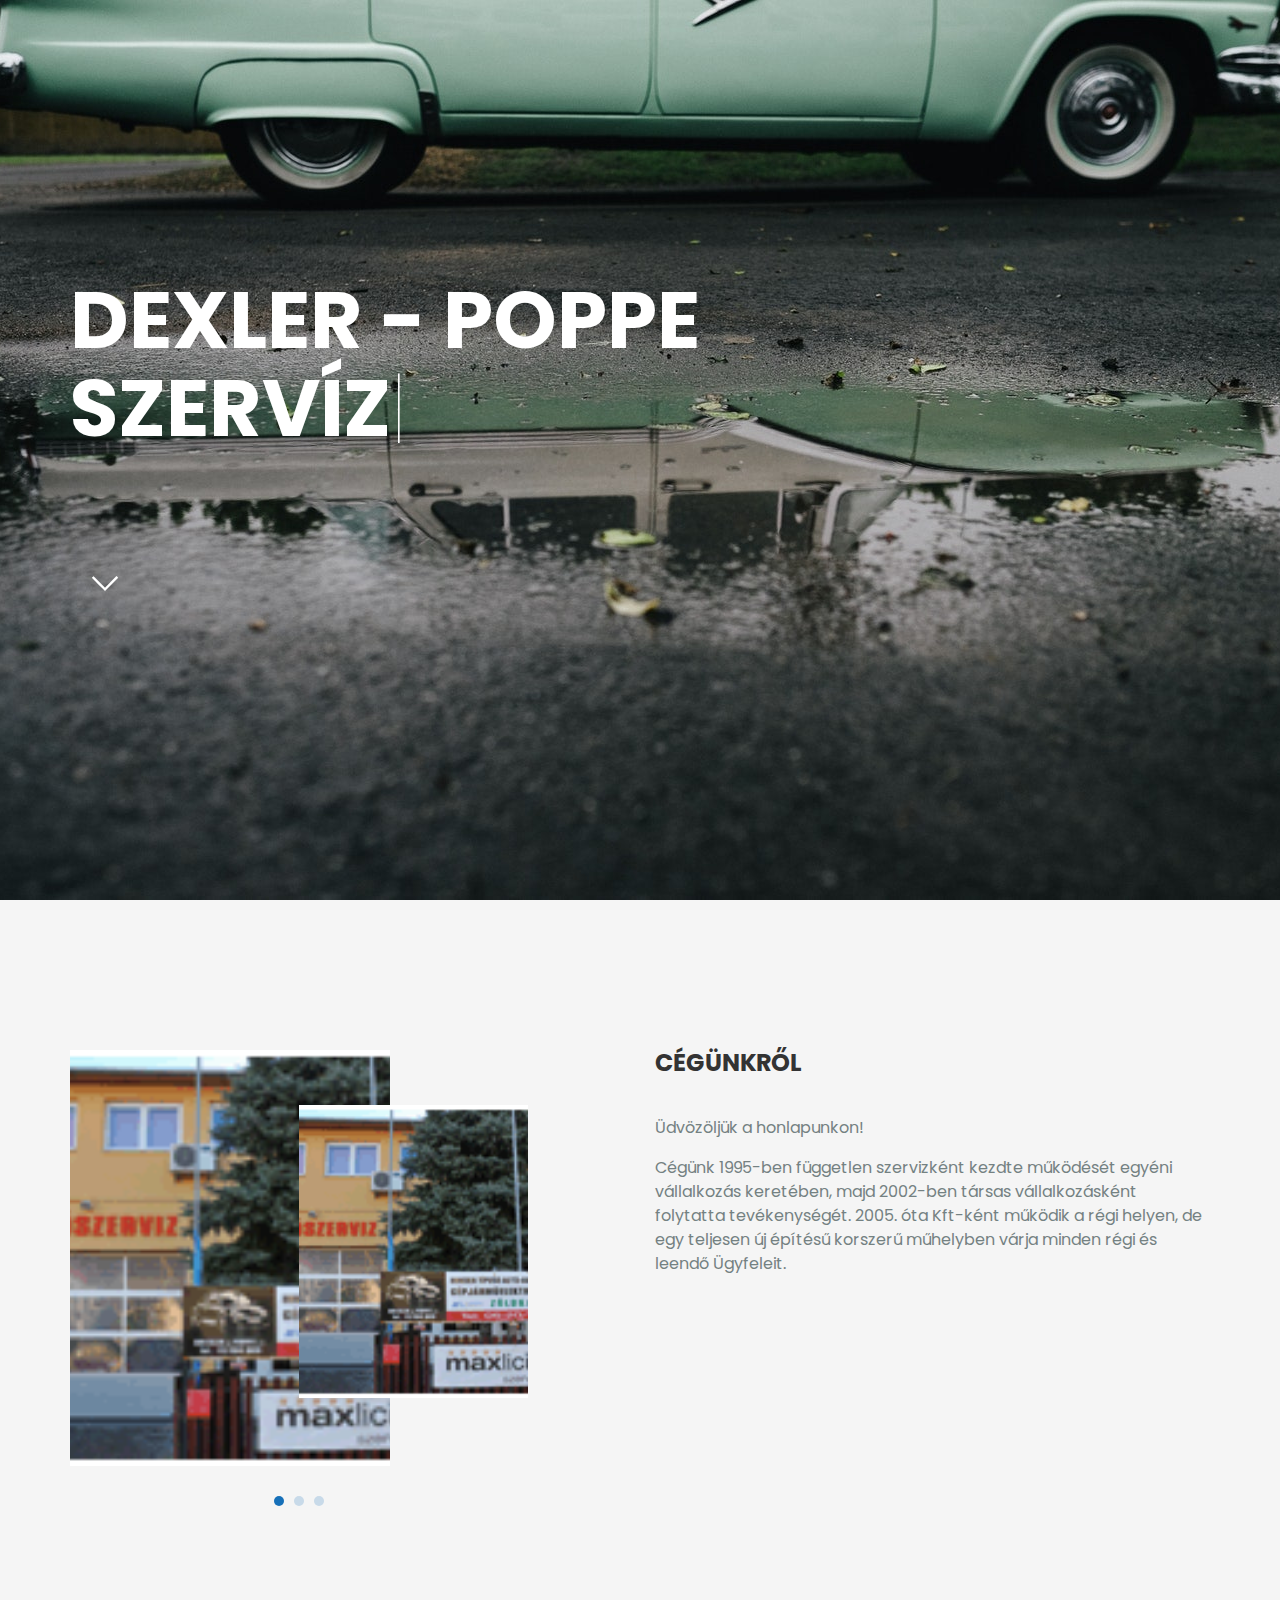
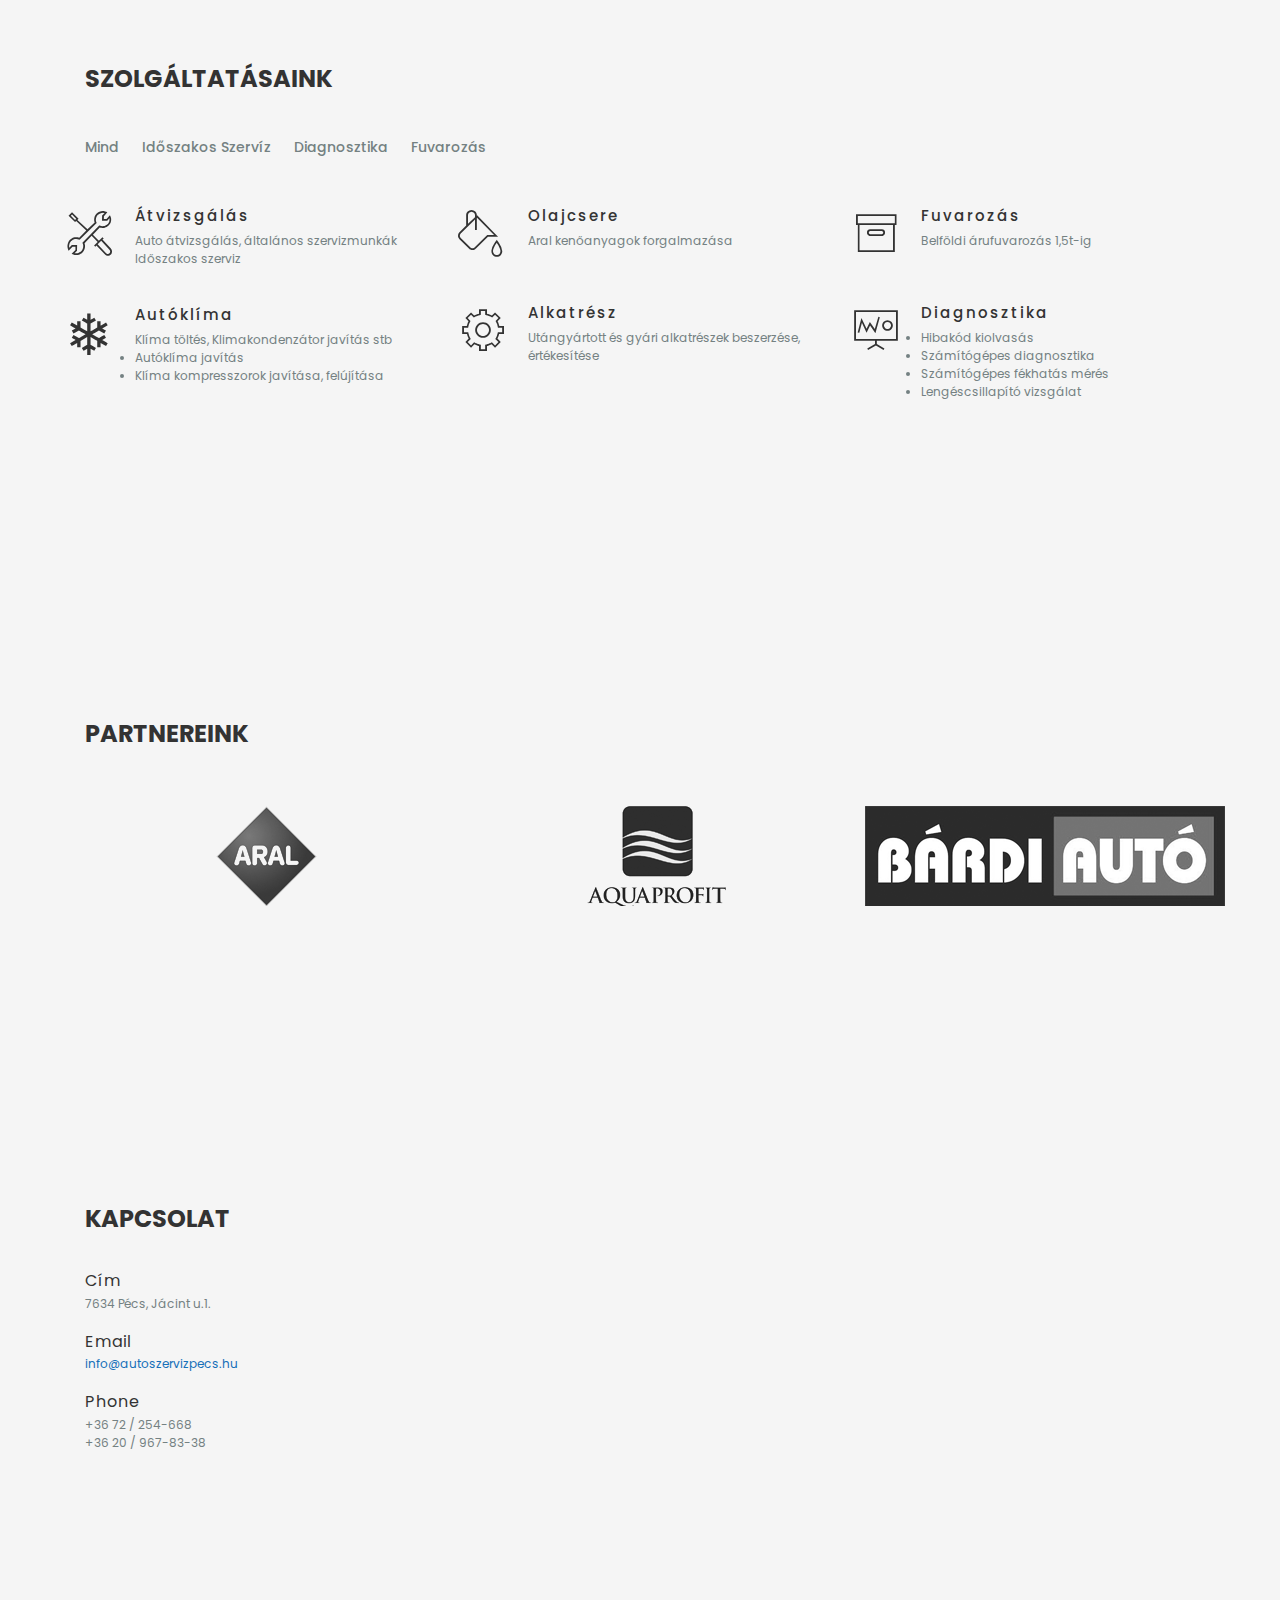
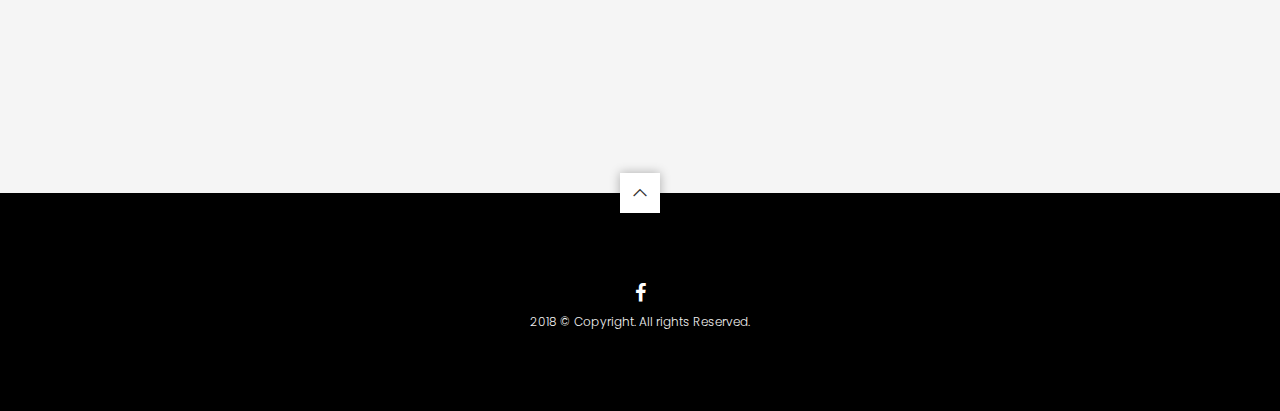
==== index.html @ 118f0fd8 "init commit" ====
<!DOCTYPE html>
<html>
	<head>
		<title>Drexler és Poppe Kft</title>
		<meta charset="utf-8">
		<meta name="viewport" content="width=device-width, initial-scale=1.0, maximum-scale=1.0, user-scalable=no">
		<meta name="format-detection" content="telephone=no">
		<meta name="apple-mobile-web-app-capable" content="yes">
		<!-- Fonts-->
		<link rel="stylesheet" type="text/css" href="assets/fonts/fontawesome/font-awesome.min.css">
		<link rel="stylesheet" type="text/css" href="assets/fonts/pe-icon/pe-icon.css">

		<!-- Vendors-->
		<link rel="stylesheet" type="text/css" href="assets/vendors/bootstrap/grid.css">
		<link rel="stylesheet" type="text/css" href="assets/vendors/magnific-popup/magnific-popup.min.css">
		<link rel="stylesheet" type="text/css" href="assets/vendors/swiper/swiper.css">
		<!-- App & fonts-->
		<link rel="stylesheet" type="text/css" href="https://fonts.googleapis.com/css?family=Poppins:300,400,500,600,700">
		<link rel="stylesheet" type="text/css" href="assets/css/main.css"><!--[if lt IE 9]>
			<script src="https://oss.maxcdn.com/libs/html5shiv/3.7.0/html5shiv.js"></script>
		<![endif]-->
	</head>
	
	<body>
		<div class="page-wrap">
			
			<!-- header -->
			<header class="header header--fixed">
				<div class="container">
					<div class="header__inner">
						<div class="header__logo"><a href="index.html"><img src="assets/img/logo.gif" alt=""/></a></div>
						<div class="header__menu">
							
							<!-- onepage-nav -->
							<nav class="onepage-nav">
								
								<!-- onepage-menu -->
								<ul class="onepage-menu">
									<li class="current-menu-item"><a href="#id-1">Home</a>
									</li>
									<li><a href="#id-2">Rólunk</a>
									</li>
									<li><a href="#id-3">Szolgáltatásaink</a>
									</li>
									<li><a href="#id-4">Partnereink</a>
									</li>
									<li><a href="#id-5">Kapcsolat</a>
									</li>
								</ul><!-- onepage-menu -->
								
								<div class="navbar-toggle"><span></span><span></span><span></span></div>
							</nav><!-- End / onepage-nav -->
							
						</div>
					</div><hr/>
					<div>
					<il>info@autoszervizpecs.hu</il> &nbsp | &nbsp
					<il>7634 Pécs, Jácint u.1.</il> &nbsp | &nbsp
					<il>+36 72 / 254-668</il> &nbsp | &nbsp
					<il>+36 20 / 967-83-38</il>

					</div>
				</div>
			</header><!-- End / header -->

			
			
			<!-- Content-->
			<div class="md-content">
				
				<!-- hero -->
				<div class="hero" id="id-1" style="background-image: url('assets/img/bg/1.jpg');">
					<div class="hero__wrapper">
						<div class="container">
							<div class="row">
								<div class="col-lg-8 ">
									<h1 class="hero__title">Dexler - Poppe <br />
										
										<!-- typing__module -->
										<div class="typing__module" data-options='{"typeSpeed":60}'>
											<div class="typed-strings"><span>Szervíz</span><span>Diagnosztika</span><span>Tanácsadás</span>
											</div><span class="typed"></span>
										</div><!-- End / typing__module -->
										
									</h1>
									<!--p class="hero__text">Nam elit ligula, egestas et ornare non, viverra eu justo. Aliquam ornare lectus ut pharetra dictum. Aliquam erat volutpat. In fringilla erat at eros</p-->
								</div>
							</div><span id="back-to-down"><i class="pe-7s-angle-down"></i></span>
						</div>
					</div>
				</div><!-- End / hero -->
				
				
				<!-- Section -->
				<section class="md-section bg-gray" id="id-2">
					<div class="container">
						<div class="row">
							<div class="col-lg-5 ">
								
								<!-- slide-image -->
								<div class="slide-image">
									
									<!-- swiper__module swiper-container -->
									<div class="swiper__module swiper-container slide-image__front" data-options='{"slidesPerView":1,"spaceBetween":0}'>
										<div class="swiper-wrapper">
											<div class="slide-item" style="background-image: url('assets/img/about/kep01.gif');"></div>
											<div class="slide-item" style="background-image: url('assets/img/about/2.jpg');"></div>
											<div class="slide-item" style="background-image: url('assets/img/about/3.jpg');"></div>
										</div>
										<div class="swiper-pagination-custom"></div>
									</div><!-- End / swiper__module swiper-container -->
									
									
									<!-- swiper-thumbnails__module swiper-container -->
									<div class="swiper-thumbnails__module swiper-container slide-image__black" data-options='{"slidesPerView":1,"spaceBetween":0,"delay":10000}'>
										<div class="swiper-wrapper">
											<div class="slide-item" style="background-image: url('assets/img/about/kep01.gif');"></div>
											<div class="slide-item" style="background-image: url('assets/img/about/2b.jpg');"></div>
											<div class="slide-item" style="background-image: url('assets/img/about/3b.jpg');"></div>
										</div>
									</div><!-- End / swiper-thumbnails__module swiper-container -->
									
								</div><!-- End / slide-image -->
								
							</div>
							<div class="col-lg-6 col-xs-offset-0 col-sm-offset-0 col-md-offset-0 col-lg-offset-1 ">
								
								<!-- title -->
								<div class="title">
									<h2 class="title__title">Cégünkről</h2>
								</div><!-- End / title -->
								
								<p class="fz-16">Üdvözöljük a honlapunkon!</p>
								<p class="fz-16">Cégünk 1995-ben független szervizként kezdte működését egyéni vállalkozás keretében, majd 2002-ben társas vállalkozásként
								folytatta tevékenységét. 2005. óta Kft-ként működik a régi helyen, de egy teljesen új építésű korszerű műhelyben várja minden
								régi és leendő Ügyfeleit.</p>
							</div>
						</div>



						
						
				
				
				<!-- Section -->
				<section class="md-section" id="id-3">
					<div class="container">
						<div class="row">
							<div class="col-lg-8 ">
								
								<!-- title -->
								<div class="title">
									<h2 class="title__title">Szolgáltatásaink</h2>
								</div><!-- End / title -->
								
							</div>
						</div>
						<div class="grid-css grid-css--grid" data-col-lg="3" data-col-md="2" data-col-sm="2" data-col-xs="1" data-gap="40">
							<div class="filter">
								<ul class="filter__list">
									<li><a href="#" data-filter="*">Mind</a></li>
									<li><a href="#" data-filter=".cat1">Időszakos Szervíz</a></li>
									<li><a href="#" data-filter=".cat2">Diagnosztika</a></li>
									<li><a href="#" data-filter=".cat3">Fuvarozás</a></li>
								</ul>
							</div>
							<div class="grid__inner">
								<div class="grid-sizer"></div>



								<div class="grid-item normal cat1">
									<div class="grid-item__inner">
										
								
											<!-- service -->
											<div class="service mb-0">
												<div class="service__icon">
													<i class="pe-7s-tools"></i>
												</div>
												<h3 class="service__title">Átvizsgálás</h3>
												<p class="service__text">Auto átvizsgálás, általános szervizmunkák  <br>Időszakos szerviz</p>
											</div>
											<!-- End / service -->
								
										
									</div>
								</div>

								
								

								
								<div class="grid-item normal cat1">
									<div class="grid-item__inner">
										
								
											<!-- service -->
											<div class="service mb-0">
												<div class="service__icon">
													<i class="pe-7s-paint-bucket"></i>
												</div>
												<h3 class="service__title">Olajcsere</h3>
												<p class="service__text">Aral kenőanyagok forgalmazása<br></p>
												<p></p>
												<p></p>
											</div>
											<!-- End / service -->
									</div>
								</div>
								


								



								<div class="grid-item normal cat3">
									<div class="grid-item__inner">
											<!-- service -->
											<div class="service mb-0">
												<div class="service__icon">
													<i class="pe-7s-box1"></i>
												</div>
												<h3 class="service__title">Fuvarozás</h3>
												<p class="service__text">Belföldi árufuvarozás 1,5t-ig</p>
												<p></p>
												<p></p>
											</div>
											<!-- End / service -->
										</div>
									</div>

								
									
								<div class="grid-item normal cat1">
									<div class="grid-item__inner">
										
								
											<!-- service -->
											<div class="service mb-0">
												<div class="service__icon">
													<i class="pe-7s-config"></i>
												</div>
												<h3 class="service__title">Alkatrész</h3>
												<p class="service__text">Utángyártott és gyári alkatrészek beszerzése, értékesítése</p>
											</div>
											<!-- End / service -->
									</div>
								</div>

								<div class="grid-item normal cat2">
									<div class="grid-item__inner">
										
								
											<!-- service -->
											<div class="service mb-0">
												<div class="service__icon">
													<i class="pe-7s-display1"></i>
												</div>
												<h3 class="service__title">Diagnosztika</h3>
												
													<li>Hibakód kiolvasás</li>
													<li>Számítógépes diagnosztika</li>
													<li>Számítógépes fékhatás mérés</li>
													<li>Lengéscsillapító vizsgálat</li>
												
											</div>
											<!-- End / service -->
								
										
									</div>
								</div>

								<div class="grid-item normal cat1">
									<div class="grid-item__inner">
										
								
											<!-- service -->
											<div class="service mb-0">
												<div class="service__icon">
													<span>&#10052;</span>
												</div>
												<h3 class="service__title">Autóklíma</h3>
												<p class="service__text">Klíma töltés, Klimakondenzátor javítás stb</p>
												<li>Autóklíma javítás</li>
												<li>Klíma kompresszorok javítása, felújítása</li>
											</div>
											<!-- End / service -->
									</div>
								</div>

								
							</div>
						</div>
					</div>
				</section>
				<!-- End / Section -->
				
				
				<!-- Section -->
				<section class="md-section bg-gray" id="id-4">
					<div class="container">
						<div class="row">
							<div class="col-xs-12">
								
								<!-- title -->
								<div class="title">
									<h2 class="title__title">Partnereink</h2>
								</div><!-- End / title -->
								<br/>
							</div>
						</div>
						<div class="row">
							<div class="col-lg-4 ">
								
								<!--  -->
								<div>
									<div class="post__media"><a href="https://www.aral.de/"><img src="assets/img/blog/aral_p.png" alt=""/></a></div>
								</div><!-- End /  -->
								
							</div>
							<div class="col-lg-4 ">
								
								<!--  -->
								<div>
									<div class="post__media"><a href="#"><img src="assets/img/blog/aqua.png" alt=""/></a></div>
								</div><!-- End /  -->
								
							</div>
							<div class="col-lg-4 ">
								
								<!--  -->
								<div>
									<div class="post__media"><a href="#"><img src="assets/img/blog/bardi.png" alt=""/></a></div>
								</div><!-- End /  -->
								
							</div>
						</div>
					</div>
				</section>
				<!-- End / Section -->
				
				
				<!-- Section -->
				<section class="md-section" id="id-5">
					<div class="container">
						<div class="row">
							<div class="col-lg-3 ">
								
								<!-- title -->
								<div class="title">
									<h2 class="title__title">Kapcsolat</h2>
								</div><!-- End / title -->
								
								<div class="mb-40">
									
									<!-- contact -->
									<div class="contact">
										<h3 class="contact__title">Cím</h3>
										<div>7634 Pécs, Jácint u.1.</div>
									</div><!-- End / contact -->
									
									
									<!-- contact -->
									<div class="contact">
										<h3 class="contact__title">email</h3>
										<div><a href="">info@autoszervizpecs.hu</a></div>
									</div><!-- End / contact -->
									
									
									<!-- contact -->
									<div class="contact">
										<h3 class="contact__title">phone</h3>
										<div>+36 72 / 254-668</div>
										<div>+36 20 / 967-83-38</div>
									</div><!-- End / contact -->
									
								</div>
							</div>
							<div class="col-lg-7 col-xs-offset-0 col-sm-offset-0 col-md-offset-0 col-lg-offset-1 ">
								<iframe class="mapframe"
                         			frameborder="0" style="border:0"
                        			src="https://www.google.com/maps/embed/v1/place?key=AIzaSyCElI-Jg2EoOXVKO2cNIVU1WAdiTg5F82s&q=Pécs,+Jácint+utca+1,+7634+Magyarország" allowfullscreen></iframe>
							</div>
						</div>
					</div>
				</section>
				<!-- End / Section -->
				
			</div>
			<!-- End / Content-->
			
			<!-- footer -->
			<div class="footer">
				<div id="back-to-top"><i class="pe-7s-angle-up"></i></div>
				<div class="container">
					<div class="footer__wrapper">
						<div class="footer__social">
										
										<!-- social-icon -->
										<a class="social-icon" href="https://www.facebook.com/poppekft.drexleres"><i class="social-icon__icon fa fa-facebook"></i>	
										</a><!-- End / social-icon -->
																
										
						</div>
						<p class="footer__copy">2018 &copy; Copyright. All rights Reserved.</p>
					</div>
				</div>
			</div><!-- End / footer -->
			
		</div>
		<!-- Vendors-->
		<script type="text/javascript" src="assets/vendors/jquery/jquery.min.js"></script>
		<script type="text/javascript" src="assets/vendors/imagesloaded/imagesloaded.pkgd.js"></script>
		<script type="text/javascript" src="assets/vendors/isotope-layout/isotope.pkgd.js"></script>
		<script type="text/javascript" src="assets/vendors/jquery-one-page/jquery.nav.min.js"></script>
		<script type="text/javascript" src="assets/vendors/jquery.easing/jquery.easing.min.js"></script>
		<script type="text/javascript" src="assets/vendors/jquery.matchHeight/jquery.matchHeight.min.js"></script>
		<script type="text/javascript" src="assets/vendors/magnific-popup/jquery.magnific-popup.min.js"></script>
		<script type="text/javascript" src="assets/vendors/masonry-layout/masonry.pkgd.js"></script>
		<script type="text/javascript" src="assets/vendors/swiper/swiper.jquery.js"></script>
		<script type="text/javascript" src="assets/vendors/menu/menu.js"></script>
		<script type="text/javascript" src="assets/vendors/typed/typed.min.js"></script>
		<!-- App-->
		<script type="text/javascript" src="assets/js/main.js"></script>
	</body>
</html>
---- assets/fonts/pe-icon/pe-icon.css ----
@font-face {
	font-family: 'Pe-icon-7-stroke';
	src:url('fonts/Pe-icon-7-stroke.eot?d7yf1v');
	src:url('fonts/Pe-icon-7-stroke.eot?#iefixd7yf1v') format('embedded-opentype'),
		url('fonts/Pe-icon-7-stroke.woff?d7yf1v') format('woff'),
		url('fonts/Pe-icon-7-stroke.ttf?d7yf1v') format('truetype'),
		url('fonts/Pe-icon-7-stroke.svg?d7yf1v#Pe-icon-7-stroke') format('svg');
	font-weight: normal;
	font-style: normal;
}

[class^="pe-7s-"], [class*=" pe-7s-"] {
	font-family: 'Pe-icon-7-stroke';
	speak: none;
	font-style: normal;
	font-weight: normal;
	font-variant: normal;
	text-transform: none;
	line-height: 1;

	/* Better Font Rendering =========== */
	-webkit-font-smoothing: antialiased;
	-moz-osx-font-smoothing: grayscale;
}

.pe-7s-album:before {
	content: "\e6aa";
}
.pe-7s-arc:before {
	content: "\e6ab";
}
.pe-7s-back-2:before {
	content: "\e6ac";
}
.pe-7s-bandaid:before {
	content: "\e6ad";
}
.pe-7s-car:before {
	content: "\e6ae";
}
.pe-7s-diamond:before {
	content: "\e6af";
}
.pe-7s-door-lock:before {
	content: "\e6b0";
}
.pe-7s-eyedropper:before {
	content: "\e6b1";
}
.pe-7s-female:before {
	content: "\e6b2";
}
.pe-7s-gym:before {
	content: "\e6b3";
}
.pe-7s-hammer:before {
	content: "\e6b4";
}
.pe-7s-headphones:before {
	content: "\e6b5";
}
.pe-7s-helm:before {
	content: "\e6b6";
}
.pe-7s-hourglass:before {
	content: "\e6b7";
}
.pe-7s-leaf:before {
	content: "\e6b8";
}
.pe-7s-magic-wand:before {
	content: "\e6b9";
}
.pe-7s-male:before {
	content: "\e6ba";
}
.pe-7s-map-2:before {
	content: "\e6bb";
}
.pe-7s-next-2:before {
	content: "\e6bc";
}
.pe-7s-paint-bucket:before {
	content: "\e6bd";
}
.pe-7s-pendrive:before {
	content: "\e6be";
}
.pe-7s-photo:before {
	content: "\e6bf";
}
.pe-7s-piggy:before {
	content: "\e6c0";
}
.pe-7s-plugin:before {
	content: "\e6c1";
}
.pe-7s-refresh-2:before {
	content: "\e6c2";
}
.pe-7s-rocket:before {
	content: "\e6c3";
}
.pe-7s-settings:before {
	content: "\e6c4";
}
.pe-7s-shield:before {
	content: "\e6c5";
}
.pe-7s-smile:before {
	content: "\e6c6";
}
.pe-7s-usb:before {
	content: "\e6c7";
}
.pe-7s-vector:before {
	content: "\e6c8";
}
.pe-7s-wine:before {
	content: "\e6c9";
}
.pe-7s-cloud-upload:before {
	content: "\e68a";
}
.pe-7s-cash:before {
	content: "\e68c";
}
.pe-7s-close:before {
	content: "\e680";
}
.pe-7s-bluetooth:before {
	content: "\e68d";
}
.pe-7s-cloud-download:before {
	content: "\e68b";
}
.pe-7s-way:before {
	content: "\e68e";
}
.pe-7s-close-circle:before {
	content: "\e681";
}
.pe-7s-id:before {
	content: "\e68f";
}
.pe-7s-angle-up:before {
	content: "\e682";
}
.pe-7s-wristwatch:before {
	content: "\e690";
}
.pe-7s-angle-up-circle:before {
	content: "\e683";
}
.pe-7s-world:before {
	content: "\e691";
}
.pe-7s-angle-right:before {
	content: "\e684";
}
.pe-7s-volume:before {
	content: "\e692";
}
.pe-7s-angle-right-circle:before {
	content: "\e685";
}
.pe-7s-users:before {
	content: "\e693";
}
.pe-7s-angle-left:before {
	content: "\e686";
}
.pe-7s-user-female:before {
	content: "\e694";
}
.pe-7s-angle-left-circle:before {
	content: "\e687";
}
.pe-7s-up-arrow:before {
	content: "\e695";
}
.pe-7s-angle-down:before {
	content: "\e688";
}
.pe-7s-switch:before {
	content: "\e696";
}
.pe-7s-angle-down-circle:before {
	content: "\e689";
}
.pe-7s-scissors:before {
	content: "\e697";
}
.pe-7s-wallet:before {
	content: "\e600";
}
.pe-7s-safe:before {
	content: "\e698";
}
.pe-7s-volume2:before {
	content: "\e601";
}
.pe-7s-volume1:before {
	content: "\e602";
}
.pe-7s-voicemail:before {
	content: "\e603";
}
.pe-7s-video:before {
	content: "\e604";
}
.pe-7s-user:before {
	content: "\e605";
}
.pe-7s-upload:before {
	content: "\e606";
}
.pe-7s-unlock:before {
	content: "\e607";
}
.pe-7s-umbrella:before {
	content: "\e608";
}
.pe-7s-trash:before {
	content: "\e609";
}
.pe-7s-tools:before {
	content: "\e60a";
}
.pe-7s-timer:before {
	content: "\e60b";
}
.pe-7s-ticket:before {
	content: "\e60c";
}
.pe-7s-target:before {
	content: "\e60d";
}
.pe-7s-sun:before {
	content: "\e60e";
}
.pe-7s-study:before {
	content: "\e60f";
}
.pe-7s-stopwatch:before {
	content: "\e610";
}
.pe-7s-star:before {
	content: "\e611";
}
.pe-7s-speaker:before {
	content: "\e612";
}
.pe-7s-signal:before {
	content: "\e613";
}
.pe-7s-shuffle:before {
	content: "\e614";
}
.pe-7s-shopbag:before {
	content: "\e615";
}
.pe-7s-share:before {
	content: "\e616";
}
.pe-7s-server:before {
	content: "\e617";
}
.pe-7s-search:before {
	content: "\e618";
}
.pe-7s-film:before {
	content: "\e6a5";
}
.pe-7s-science:before {
	content: "\e619";
}
.pe-7s-disk:before {
	content: "\e6a6";
}
.pe-7s-ribbon:before {
	content: "\e61a";
}
.pe-7s-repeat:before {
	content: "\e61b";
}
.pe-7s-refresh:before {
	content: "\e61c";
}
.pe-7s-add-user:before {
	content: "\e6a9";
}
.pe-7s-refresh-cloud:before {
	content: "\e61d";
}
.pe-7s-paperclip:before {
	content: "\e69c";
}
.pe-7s-radio:before {
	content: "\e61e";
}
.pe-7s-note2:before {
	content: "\e69d";
}
.pe-7s-print:before {
	content: "\e61f";
}
.pe-7s-network:before {
	content: "\e69e";
}
.pe-7s-prev:before {
	content: "\e620";
}
.pe-7s-mute:before {
	content: "\e69f";
}
.pe-7s-power:before {
	content: "\e621";
}
.pe-7s-medal:before {
	content: "\e6a0";
}
.pe-7s-portfolio:before {
	content: "\e622";
}
.pe-7s-like2:before {
	content: "\e6a1";
}
.pe-7s-plus:before {
	content: "\e623";
}
.pe-7s-left-arrow:before {
	content: "\e6a2";
}
.pe-7s-play:before {
	content: "\e624";
}
.pe-7s-key:before {
	content: "\e6a3";
}
.pe-7s-plane:before {
	content: "\e625";
}
.pe-7s-joy:before {
	content: "\e6a4";
}
.pe-7s-photo-gallery:before {
	content: "\e626";
}
.pe-7s-pin:before {
	content: "\e69b";
}
.pe-7s-phone:before {
	content: "\e627";
}
.pe-7s-plug:before {
	content: "\e69a";
}
.pe-7s-pen:before {
	content: "\e628";
}
.pe-7s-right-arrow:before {
	content: "\e699";
}
.pe-7s-paper-plane:before {
	content: "\e629";
}
.pe-7s-delete-user:before {
	content: "\e6a7";
}
.pe-7s-paint:before {
	content: "\e62a";
}
.pe-7s-bottom-arrow:before {
	content: "\e6a8";
}
.pe-7s-notebook:before {
	content: "\e62b";
}
.pe-7s-note:before {
	content: "\e62c";
}
.pe-7s-next:before {
	content: "\e62d";
}
.pe-7s-news-paper:before {
	content: "\e62e";
}
.pe-7s-musiclist:before {
	content: "\e62f";
}
.pe-7s-music:before {
	content: "\e630";
}
.pe-7s-mouse:before {
	content: "\e631";
}
.pe-7s-more:before {
	content: "\e632";
}
.pe-7s-moon:before {
	content: "\e633";
}
.pe-7s-monitor:before {
	content: "\e634";
}
.pe-7s-micro:before {
	content: "\e635";
}
.pe-7s-menu:before {
	content: "\e636";
}
.pe-7s-map:before {
	content: "\e637";
}
.pe-7s-map-marker:before {
	content: "\e638";
}
.pe-7s-mail:before {
	content: "\e639";
}
.pe-7s-mail-open:before {
	content: "\e63a";
}
.pe-7s-mail-open-file:before {
	content: "\e63b";
}
.pe-7s-magnet:before {
	content: "\e63c";
}
.pe-7s-loop:before {
	content: "\e63d";
}
.pe-7s-look:before {
	content: "\e63e";
}
.pe-7s-lock:before {
	content: "\e63f";
}
.pe-7s-lintern:before {
	content: "\e640";
}
.pe-7s-link:before {
	content: "\e641";
}
.pe-7s-like:before {
	content: "\e642";
}
.pe-7s-light:before {
	content: "\e643";
}
.pe-7s-less:before {
	content: "\e644";
}
.pe-7s-keypad:before {
	content: "\e645";
}
.pe-7s-junk:before {
	content: "\e646";
}
.pe-7s-info:before {
	content: "\e647";
}
.pe-7s-home:before {
	content: "\e648";
}
.pe-7s-help2:before {
	content: "\e649";
}
.pe-7s-help1:before {
	content: "\e64a";
}
.pe-7s-graph3:before {
	content: "\e64b";
}
.pe-7s-graph2:before {
	content: "\e64c";
}
.pe-7s-graph1:before {
	content: "\e64d";
}
.pe-7s-graph:before {
	content: "\e64e";
}
.pe-7s-global:before {
	content: "\e64f";
}
.pe-7s-gleam:before {
	content: "\e650";
}
.pe-7s-glasses:before {
	content: "\e651";
}
.pe-7s-gift:before {
	content: "\e652";
}
.pe-7s-folder:before {
	content: "\e653";
}
.pe-7s-flag:before {
	content: "\e654";
}
.pe-7s-filter:before {
	content: "\e655";
}
.pe-7s-file:before {
	content: "\e656";
}
.pe-7s-expand1:before {
	content: "\e657";
}
.pe-7s-exapnd2:before {
	content: "\e658";
}
.pe-7s-edit:before {
	content: "\e659";
}
.pe-7s-drop:before {
	content: "\e65a";
}
.pe-7s-drawer:before {
	content: "\e65b";
}
.pe-7s-download:before {
	content: "\e65c";
}
.pe-7s-display2:before {
	content: "\e65d";
}
.pe-7s-display1:before {
	content: "\e65e";
}
.pe-7s-diskette:before {
	content: "\e65f";
}
.pe-7s-date:before {
	content: "\e660";
}
.pe-7s-cup:before {
	content: "\e661";
}
.pe-7s-culture:before {
	content: "\e662";
}
.pe-7s-crop:before {
	content: "\e663";
}
.pe-7s-credit:before {
	content: "\e664";
}
.pe-7s-copy-file:before {
	content: "\e665";
}
.pe-7s-config:before {
	content: "\e666";
}
.pe-7s-compass:before {
	content: "\e667";
}
.pe-7s-comment:before {
	content: "\e668";
}
.pe-7s-coffee:before {
	content: "\e669";
}
.pe-7s-cloud:before {
	content: "\e66a";
}
.pe-7s-clock:before {
	content: "\e66b";
}
.pe-7s-check:before {
	content: "\e66c";
}
.pe-7s-chat:before {
	content: "\e66d";
}
.pe-7s-cart:before {
	content: "\e66e";
}
.pe-7s-camera:before {
	content: "\e66f";
}
.pe-7s-call:before {
	content: "\e670";
}
.pe-7s-calculator:before {
	content: "\e671";
}
.pe-7s-browser:before {
	content: "\e672";
}
.pe-7s-box2:before {
	content: "\e673";
}
.pe-7s-box1:before {
	content: "\e674";
}
.pe-7s-bookmarks:before {
	content: "\e675";
}
.pe-7s-bicycle:before {
	content: "\e676";
}
.pe-7s-bell:before {
	content: "\e677";
}
.pe-7s-battery:before {
	content: "\e678";
}
.pe-7s-ball:before {
	content: "\e679";
}
.pe-7s-back:before {
	content: "\e67a";
}
.pe-7s-attention:before {
	content: "\e67b";
}
.pe-7s-anchor:before {
	content: "\e67c";
}
.pe-7s-albums:before {
	content: "\e67d";
}
.pe-7s-alarm:before {
	content: "\e67e";
}
.pe-7s-airplay:before {
	content: "\e67f";
}
---- assets/vendors/bootstrap/grid.css ----
/*!
 * Bootstrap v3.3.7 (http://getbootstrap.com)
 * Copyright 2011-2016 Twitter, Inc.
 * Licensed under MIT (https://github.com/twbs/bootstrap/blob/master/LICENSE)
 */
html{font-family:sans-serif;-ms-text-size-adjust:100%;-webkit-text-size-adjust:100%}body{margin:0}article,aside,details,figcaption,figure,footer,header,hgroup,main,menu,nav,section,summary{display:block}audio,canvas,progress,video{display:inline-block;vertical-align:baseline}audio:not([controls]){display:none;height:0}[hidden],template{display:none}a{background-color:transparent}a:active,a:hover{outline:0}abbr[title]{border-bottom:1px dotted}b,strong{font-weight:bold}dfn{font-style:italic}h1{font-size:2em;margin:0.67em 0}mark{background:#ff0;color:#000}small{font-size:80%}sub,sup{font-size:75%;line-height:0;position:relative;vertical-align:baseline}sup{top:-0.5em}sub{bottom:-0.25em}img{border:0}svg:not(:root){overflow:hidden}figure{margin:1em 40px}hr{-webkit-box-sizing:content-box;-moz-box-sizing:content-box;box-sizing:content-box;height:0}pre{overflow:auto}code,kbd,pre,samp{font-family:monospace, monospace;font-size:1em}button,input,optgroup,select,textarea{color:inherit;font:inherit;margin:0}button{overflow:visible}button,select{text-transform:none}button,html input[type="button"],input[type="reset"],input[type="submit"]{-webkit-appearance:button;cursor:pointer}button[disabled],html input[disabled]{cursor:default}button::-moz-focus-inner,input::-moz-focus-inner{border:0;padding:0}input{line-height:normal}input[type="checkbox"],input[type="radio"]{-webkit-box-sizing:border-box;-moz-box-sizing:border-box;box-sizing:border-box;padding:0}input[type="number"]::-webkit-inner-spin-button,input[type="number"]::-webkit-outer-spin-button{height:auto}input[type="search"]{-webkit-appearance:textfield;-webkit-box-sizing:content-box;-moz-box-sizing:content-box;box-sizing:content-box}input[type="search"]::-webkit-search-cancel-button,input[type="search"]::-webkit-search-decoration{-webkit-appearance:none}fieldset{border:1px solid #c0c0c0;margin:0 2px;padding:0.35em 0.625em 0.75em}legend{border:0;padding:0}textarea{overflow:auto}optgroup{font-weight:bold}table{border-collapse:collapse;border-spacing:0}td,th{padding:0}*{-webkit-box-sizing:border-box;-moz-box-sizing:border-box;box-sizing:border-box}*:before,*:after{-webkit-box-sizing:border-box;-moz-box-sizing:border-box;box-sizing:border-box}html{font-size:10px;-webkit-tap-highlight-color:rgba(0,0,0,0)}body{font-family:"Helvetica Neue",Helvetica,Arial,sans-serif;font-size:14px;line-height:1.42857143;color:#333;background-color:#fff}input,button,select,textarea{font-family:inherit;font-size:inherit;line-height:inherit}a{color:#337ab7;text-decoration:none}a:hover,a:focus{color:#23527c;text-decoration:underline}a:focus{outline:5px auto -webkit-focus-ring-color;outline-offset:-2px}figure{margin:0}img{vertical-align:middle}.img-responsive{display:block;max-width:100%;height:auto}.img-rounded{border-radius:6px}.img-thumbnail{padding:4px;line-height:1.42857143;background-color:#fff;border:1px solid #ddd;border-radius:4px;-webkit-transition:all .2s ease-in-out;-o-transition:all .2s ease-in-out;transition:all .2s ease-in-out;display:inline-block;max-width:100%;height:auto}.img-circle{border-radius:50%}hr{margin-top:20px;margin-bottom:20px;border:0;border-top:1px solid #eee}.sr-only{position:absolute;width:1px;height:1px;margin:-1px;padding:0;overflow:hidden;clip:rect(0, 0, 0, 0);border:0}.sr-only-focusable:active,.sr-only-focusable:focus{position:static;width:auto;height:auto;margin:0;overflow:visible;clip:auto}[role="button"]{cursor:pointer}.container{margin-right:auto;margin-left:auto;padding-left:15px;padding-right:15px}@media (min-width:768px){.container{width:750px}}@media (min-width:992px){.container{width:970px}}@media (min-width:1200px){.container{width:1170px}}.container-fluid{margin-right:auto;margin-left:auto;padding-left:15px;padding-right:15px}.row{margin-left:-15px;margin-right:-15px}.col-xs-1, .col-sm-1, .col-md-1, .col-lg-1, .col-xs-2, .col-sm-2, .col-md-2, .col-lg-2, .col-xs-3, .col-sm-3, .col-md-3, .col-lg-3, .col-xs-4, .col-sm-4, .col-md-4, .col-lg-4, .col-xs-5, .col-sm-5, .col-md-5, .col-lg-5, .col-xs-6, .col-sm-6, .col-md-6, .col-lg-6, .col-xs-7, .col-sm-7, .col-md-7, .col-lg-7, .col-xs-8, .col-sm-8, .col-md-8, .col-lg-8, .col-xs-9, .col-sm-9, .col-md-9, .col-lg-9, .col-xs-10, .col-sm-10, .col-md-10, .col-lg-10, .col-xs-11, .col-sm-11, .col-md-11, .col-lg-11, .col-xs-12, .col-sm-12, .col-md-12, .col-lg-12{position:relative;min-height:1px;padding-left:15px;padding-right:15px}.col-xs-1, .col-xs-2, .col-xs-3, .col-xs-4, .col-xs-5, .col-xs-6, .col-xs-7, .col-xs-8, .col-xs-9, .col-xs-10, .col-xs-11, .col-xs-12{float:left}.col-xs-12{width:100%}.col-xs-11{width:91.66666667%}.col-xs-10{width:83.33333333%}.col-xs-9{width:75%}.col-xs-8{width:66.66666667%}.col-xs-7{width:58.33333333%}.col-xs-6{width:50%}.col-xs-5{width:41.66666667%}.col-xs-4{width:33.33333333%}.col-xs-3{width:25%}.col-xs-2{width:16.66666667%}.col-xs-1{width:8.33333333%}.col-xs-pull-12{right:100%}.col-xs-pull-11{right:91.66666667%}.col-xs-pull-10{right:83.33333333%}.col-xs-pull-9{right:75%}.col-xs-pull-8{right:66.66666667%}.col-xs-pull-7{right:58.33333333%}.col-xs-pull-6{right:50%}.col-xs-pull-5{right:41.66666667%}.col-xs-pull-4{right:33.33333333%}.col-xs-pull-3{right:25%}.col-xs-pull-2{right:16.66666667%}.col-xs-pull-1{right:8.33333333%}.col-xs-pull-0{right:auto}.col-xs-push-12{left:100%}.col-xs-push-11{left:91.66666667%}.col-xs-push-10{left:83.33333333%}.col-xs-push-9{left:75%}.col-xs-push-8{left:66.66666667%}.col-xs-push-7{left:58.33333333%}.col-xs-push-6{left:50%}.col-xs-push-5{left:41.66666667%}.col-xs-push-4{left:33.33333333%}.col-xs-push-3{left:25%}.col-xs-push-2{left:16.66666667%}.col-xs-push-1{left:8.33333333%}.col-xs-push-0{left:auto}.col-xs-offset-12{margin-left:100%}.col-xs-offset-11{margin-left:91.66666667%}.col-xs-offset-10{margin-left:83.33333333%}.col-xs-offset-9{margin-left:75%}.col-xs-offset-8{margin-left:66.66666667%}.col-xs-offset-7{margin-left:58.33333333%}.col-xs-offset-6{margin-left:50%}.col-xs-offset-5{margin-left:41.66666667%}.col-xs-offset-4{margin-left:33.33333333%}.col-xs-offset-3{margin-left:25%}.col-xs-offset-2{margin-left:16.66666667%}.col-xs-offset-1{margin-left:8.33333333%}.col-xs-offset-0{margin-left:0}@media (min-width:768px){.col-sm-1, .col-sm-2, .col-sm-3, .col-sm-4, .col-sm-5, .col-sm-6, .col-sm-7, .col-sm-8, .col-sm-9, .col-sm-10, .col-sm-11, .col-sm-12{float:left}.col-sm-12{width:100%}.col-sm-11{width:91.66666667%}.col-sm-10{width:83.33333333%}.col-sm-9{width:75%}.col-sm-8{width:66.66666667%}.col-sm-7{width:58.33333333%}.col-sm-6{width:50%}.col-sm-5{width:41.66666667%}.col-sm-4{width:33.33333333%}.col-sm-3{width:25%}.col-sm-2{width:16.66666667%}.col-sm-1{width:8.33333333%}.col-sm-pull-12{right:100%}.col-sm-pull-11{right:91.66666667%}.col-sm-pull-10{right:83.33333333%}.col-sm-pull-9{right:75%}.col-sm-pull-8{right:66.66666667%}.col-sm-pull-7{right:58.33333333%}.col-sm-pull-6{right:50%}.col-sm-pull-5{right:41.66666667%}.col-sm-pull-4{right:33.33333333%}.col-sm-pull-3{right:25%}.col-sm-pull-2{right:16.66666667%}.col-sm-pull-1{right:8.33333333%}.col-sm-pull-0{right:auto}.col-sm-push-12{left:100%}.col-sm-push-11{left:91.66666667%}.col-sm-push-10{left:83.33333333%}.col-sm-push-9{left:75%}.col-sm-push-8{left:66.66666667%}.col-sm-push-7{left:58.33333333%}.col-sm-push-6{left:50%}.col-sm-push-5{left:41.66666667%}.col-sm-push-4{left:33.33333333%}.col-sm-push-3{left:25%}.col-sm-push-2{left:16.66666667%}.col-sm-push-1{left:8.33333333%}.col-sm-push-0{left:auto}.col-sm-offset-12{margin-left:100%}.col-sm-offset-11{margin-left:91.66666667%}.col-sm-offset-10{margin-left:83.33333333%}.col-sm-offset-9{margin-left:75%}.col-sm-offset-8{margin-left:66.66666667%}.col-sm-offset-7{margin-left:58.33333333%}.col-sm-offset-6{margin-left:50%}.col-sm-offset-5{margin-left:41.66666667%}.col-sm-offset-4{margin-left:33.33333333%}.col-sm-offset-3{margin-left:25%}.col-sm-offset-2{margin-left:16.66666667%}.col-sm-offset-1{margin-left:8.33333333%}.col-sm-offset-0{margin-left:0}}@media (min-width:992px){.col-md-1, .col-md-2, .col-md-3, .col-md-4, .col-md-5, .col-md-6, .col-md-7, .col-md-8, .col-md-9, .col-md-10, .col-md-11, .col-md-12{float:left}.col-md-12{width:100%}.col-md-11{width:91.66666667%}.col-md-10{width:83.33333333%}.col-md-9{width:75%}.col-md-8{width:66.66666667%}.col-md-7{width:58.33333333%}.col-md-6{width:50%}.col-md-5{width:41.66666667%}.col-md-4{width:33.33333333%}.col-md-3{width:25%}.col-md-2{width:16.66666667%}.col-md-1{width:8.33333333%}.col-md-pull-12{right:100%}.col-md-pull-11{right:91.66666667%}.col-md-pull-10{right:83.33333333%}.col-md-pull-9{right:75%}.col-md-pull-8{right:66.66666667%}.col-md-pull-7{right:58.33333333%}.col-md-pull-6{right:50%}.col-md-pull-5{right:41.66666667%}.col-md-pull-4{right:33.33333333%}.col-md-pull-3{right:25%}.col-md-pull-2{right:16.66666667%}.col-md-pull-1{right:8.33333333%}.col-md-pull-0{right:auto}.col-md-push-12{left:100%}.col-md-push-11{left:91.66666667%}.col-md-push-10{left:83.33333333%}.col-md-push-9{left:75%}.col-md-push-8{left:66.66666667%}.col-md-push-7{left:58.33333333%}.col-md-push-6{left:50%}.col-md-push-5{left:41.66666667%}.col-md-push-4{left:33.33333333%}.col-md-push-3{left:25%}.col-md-push-2{left:16.66666667%}.col-md-push-1{left:8.33333333%}.col-md-push-0{left:auto}.col-md-offset-12{margin-left:100%}.col-md-offset-11{margin-left:91.66666667%}.col-md-offset-10{margin-left:83.33333333%}.col-md-offset-9{margin-left:75%}.col-md-offset-8{margin-left:66.66666667%}.col-md-offset-7{margin-left:58.33333333%}.col-md-offset-6{margin-left:50%}.col-md-offset-5{margin-left:41.66666667%}.col-md-offset-4{margin-left:33.33333333%}.col-md-offset-3{margin-left:25%}.col-md-offset-2{margin-left:16.66666667%}.col-md-offset-1{margin-left:8.33333333%}.col-md-offset-0{margin-left:0}}@media (min-width:1200px){.col-lg-1, .col-lg-2, .col-lg-3, .col-lg-4, .col-lg-5, .col-lg-6, .col-lg-7, .col-lg-8, .col-lg-9, .col-lg-10, .col-lg-11, .col-lg-12{float:left}.col-lg-12{width:100%}.col-lg-11{width:91.66666667%}.col-lg-10{width:83.33333333%}.col-lg-9{width:75%}.col-lg-8{width:66.66666667%}.col-lg-7{width:58.33333333%}.col-lg-6{width:50%}.col-lg-5{width:41.66666667%}.col-lg-4{width:33.33333333%}.col-lg-3{width:25%}.col-lg-2{width:16.66666667%}.col-lg-1{width:8.33333333%}.col-lg-pull-12{right:100%}.col-lg-pull-11{right:91.66666667%}.col-lg-pull-10{right:83.33333333%}.col-lg-pull-9{right:75%}.col-lg-pull-8{right:66.66666667%}.col-lg-pull-7{right:58.33333333%}.col-lg-pull-6{right:50%}.col-lg-pull-5{right:41.66666667%}.col-lg-pull-4{right:33.33333333%}.col-lg-pull-3{right:25%}.col-lg-pull-2{right:16.66666667%}.col-lg-pull-1{right:8.33333333%}.col-lg-pull-0{right:auto}.col-lg-push-12{left:100%}.col-lg-push-11{left:91.66666667%}.col-lg-push-10{left:83.33333333%}.col-lg-push-9{left:75%}.col-lg-push-8{left:66.66666667%}.col-lg-push-7{left:58.33333333%}.col-lg-push-6{left:50%}.col-lg-push-5{left:41.66666667%}.col-lg-push-4{left:33.33333333%}.col-lg-push-3{left:25%}.col-lg-push-2{left:16.66666667%}.col-lg-push-1{left:8.33333333%}.col-lg-push-0{left:auto}.col-lg-offset-12{margin-left:100%}.col-lg-offset-11{margin-left:91.66666667%}.col-lg-offset-10{margin-left:83.33333333%}.col-lg-offset-9{margin-left:75%}.col-lg-offset-8{margin-left:66.66666667%}.col-lg-offset-7{margin-left:58.33333333%}.col-lg-offset-6{margin-left:50%}.col-lg-offset-5{margin-left:41.66666667%}.col-lg-offset-4{margin-left:33.33333333%}.col-lg-offset-3{margin-left:25%}.col-lg-offset-2{margin-left:16.66666667%}.col-lg-offset-1{margin-left:8.33333333%}.col-lg-offset-0{margin-left:0}}.clearfix:before,.clearfix:after,.container:before,.container:after,.container-fluid:before,.container-fluid:after,.row:before,.row:after{content:" ";display:table}.clearfix:after,.container:after,.container-fluid:after,.row:after{clear:both}.center-block{display:block;margin-left:auto;margin-right:auto}.pull-right{float:right !important}.pull-left{float:left !important}.hide{display:none !important}.show{display:block !important}.invisible{visibility:hidden}.text-hide{font:0/0 a;color:transparent;text-shadow:none;background-color:transparent;border:0}.hidden{display:none !important}.affix{position:fixed}
---- assets/css/main.css ----
/*------------------------------------------------------------------------
# HTML Template 1.0 - Jan 19, 2018
# ------------------------------------------------------------------------
# Designed & coded by Awe7
# Websites:  http://www.awe7.com -  Email: info@awe7.com
--------------------------------------------------------------------------

	1. base
	2. button
	3. form-item
	4. contact
	5. form_item
	6. grid-css
	7. portfolio
	8. post
	9. service_02
	10. slide-image
	11. socialicon
	12. swiper
	13. title
	14. typing
	15. footer
	16. header-01
	17. hero
	18. Layout
	19. Grid Boostrap 
	20. Font size
	21. Margin Padding
    22. Swiper
	23. Popup

--------------------------------------------------------------------------*/




/* 1. base
--------------------------------------------------------------------------------*/

.mapframe {
    width: -webkit-fill-available;
    height: 450px;
    margin-bottom: 50px
  }


  

a[disabled], input[disabled], button[disabled], textarea[disabled] {
    cursor: not-allowed !important;
    opacity: .5 !important;
}

a:focus, input:focus, button:focus, textarea:focus {
    outline: none;
}

p {
    margin-top: 0;
    margin-bottom: 10px;
}

img {
    max-width: 100%;
    height: auto;
    border: 0;
}

.page-wrap {
    overflow: hidden;
}

.md-section {
    position: relative;
    background-repeat: no-repeat;
    background-size: cover;
    background-position: center center;
    z-index: 9;
    padding-top: 50px;
    padding-bottom: 50px;
}

@media (min-width: 320px) {
    .md-section {
        padding-top: calc(6.81818vw + 28.18182px);
        padding-bottom: calc(6.81818vw + 28.18182px);
    }
}

@media (min-width: 1200px) {
    .md-section {
        padding-top: 110px;
        padding-bottom: 110px;
    }
}

.md-text-left, .text-left {
    text-align: left !important;
}

.md-text-center, .text-center {
    text-align: center !important;
}

.md-text-right, .text-right {
    text-align: right !important;
}

.md-text-underline {
    text-decoration: underline !important;
}

.md-round {
    border-radius: 5px !important;
}

.md-pill {
    border-radius: 50% !important;
}

.md-tb {
    display: table;
    width: 100%;
    height: 100%;
}

.md-tb__cell {
    display: table-cell;
    vertical-align: middle;
}

.md-overlay, [data-gradient-bg] > canvas {
    position: absolute;
    width: 100%;
    height: 100%;
    top: 0;
    left: 0;
    z-index: -1;
}

.md-overlay {
    background-color: rgba(0, 0, 0, .4);
}

.bg-fixed {
    background-attachment: fixed;
}

.md-bg-cover {
    background-repeat: no-repeat;
    background-size: cover;
    background-position: center center;
}

.full {
    width: 100%;
    height: 100vh;
}

.embed-responsive {
    position: relative;
    display: block;
    height: 0;
    padding: 0;
    overflow: hidden;
}

.embed-responsive.embed-responsive-4by3 {
    padding-bottom: 75%;
}

.embed-responsive.embed-responsive-16by9 {
    padding-bottom: 56.25%;
}

.embed-responsive .embed-responsive-item, .embed-responsive iframe,
.embed-responsive embed, .embed-responsive object {
    position: absolute;
    top: 0;
    bottom: 0;
    left: 0;
    width: 100%;
    height: 100%;
    border: 0;
}

/* table Responsive */

.table-responsive-01 {
    width: 100%;
    overflow-y: hidden;
    overflow-x: auto;
}

.table-responsive-01 table > thead > tr > th,
.table-responsive-01 table > thead > tr > td,
.table-responsive-01 table > tbody > tr > th,
.table-responsive-01 table > tbody > tr > td,
.table-responsive-01 table > tfoot > tr > th,
.table-responsive-01 table > tfoot > tr > td {
    white-space: nowrap;
}

@media (max-width: 991px) {
    .table-responsive-02 table, .table-responsive-02 thead,
    .table-responsive-02 tbody, .table-responsive-02 th, .table-responsive-02 td,
    .table-responsive-02 tr {
        display: block;
    }

    .table-responsive-02 thead {
        border-top: 1px solid #e8e8e8 !important;
        border-bottom: none !important;
    }

    .table-responsive-02 thead tr {
        position: absolute;
        top: -9999px;
        left: -9999px;
    }

    .table-responsive-02 tr {
        padding: 15px 0;
        border-left: 1px solid #e8e8e8;
        border-right: 1px solid #e8e8e8;
    }

    .table-responsive-02 td {
        position: relative;
        padding: 15px 10px 15px 30% !important;
    }

    .table-responsive-02 td:before {
        content: attr(data-th);
        position: absolute;
        top: 15px;
        left: 20px;
        width: 25%;
        padding-right: 10px;
    }
}
a {
    color: #1670b9;
}

a:hover {
    text-decoration: none;
    color: #1670b9;
}

a:focus {
    text-decoration: none;
}

::-moz-selection {
    color: #fff;
    background-color: #333;
}

::selection {
    color: #fff;
    background-color: #333;
}

.md-section {
    padding-top: 50px;
    padding-bottom: 50px;
}

@media (min-width: 320px) {
    .md-section {
        padding-top: calc(11.36364vw + 13.63636px);
        padding-bottom: calc(11.36364vw + 13.63636px);
    }
}

@media (min-width: 1200px) {
    .md-section {
        padding-top: 150px;
        padding-bottom: 150px;
    }
}

hr {
    margin-top: 10px;
    margin-bottom: 10px;
    border-color: #dfdfdf;
}

.page-wrap {
    position: relative;
}



/* 2. button
--------------------------------------------------------------------------------*/

.md-btn {
    display: inline-block;
    border: 2px solid #dfdfdf;
    box-shadow: none;
    outline: none;
    margin: 0;
    text-align: center;
    font-size: 14px;
    padding: 9px 12px;
    color: #000;
    background-color: transparent;
    transition: all .3s ease;
    text-decoration: none;
    vertical-align: middle;
    overflow: hidden;
    cursor: pointer;
    font-family: "Poppins", sans-serif;
    letter-spacing: 1px;
    text-transform: capitalize;
    line-height: 1;
}

.md-btn:hover {
    background-color: #333;
    color: #fff;
    border-color: #333;
}

.md-btn[disabled] {
    opacity: .65;
    cursor: not-allowed;
}

.md-btn--primary {
    background-color: #1670b9;
    color: #fff;
}

.md-btn--primary:hover {
    background-color: #000;
    color: #fff;
}

.md-btn--primary:focus {
    background-color: #000;
    color: #fff;
}

.md-btn--success {
    background-color: #5cb85c;
    color: #fff;
}

.md-btn--success:hover {
    background-color: #449d44;
    color: #fff;
}

.md-btn--success:focus {
    background-color: #449d44;
    color: #fff;
}

.md-btn--info {
    background-color: #5bc0de;
    color: #fff;
}

.md-btn--info:hover {
    background-color: #31b0d5;
    color: #fff;
}

.md-btn--info:focus {
    background-color: #31b0d5;
    color: #fff;
}

.md-btn--warning {
    background-color: #f0ad4e;
    color: #fff;
}

.md-btn--warning:hover {
    background-color: #ec971f;
    color: #fff;
}

.md-btn--warning:focus {
    background-color: #ec971f;
    color: #fff;
}

.md-btn--danger {
    background-color: #d9534f;
    color: #fff;
}

.md-btn--danger:hover {
    background-color: #c9302c;
    color: #fff;
}

.md-btn--danger:focus {
    background-color: #c9302c;
    color: #fff;
}

.md-btn--link {
    background-color: transparent;
    color: #fe6565;
}

.md-btn--link:hover {
    background-color: transparent;
    color: #fe6565;
    text-decoration: underline;
}

.md-btn--link:focus {
    background-color: transparent;
    color: #fe6565;
}

.md-btn--dark {
    background-color: #000;
    color: #fff;
}

.md-btn--dark:hover {
    background-color: #fe6565;
    color: #fff;
}

.md-btn--dark:focus {
    background-color: #fe6565;
    color: #fff;
}

.md-btn--xs {
    padding: 6px 15px;
    font-size: 12px;
}

.md-btn--sm {
    padding: 8px 15px;
    min-width: 100px;
    font-size: 12px;
}

.md-btn--md {
    padding: 10px 20px;
    min-width: 140px;
    font-size: 14px;
}

.md-btn--lg {
    padding: 14px 24px;
    min-width: 160px;
    font-size: 16px;
}

.md-btn--square {
    border-radius: 0;
}

.md-btn--round {
    border-radius: 5px;
}

.md-btn--pill {
    border-radius: 40px;
}

.md-btn--block {
    display: block;
    width: 100%;
}

.md-btn--disabled {
    opacity: .65;
    cursor: not-allowed;
}



/* 3. form-item
--------------------------------------------------------------------------------*/

input:not([type="button"]):not([type="submit"]):not([type="radio"]):not([type="checkbox"]):not([type="color"]),
select2, textarea, select, product__number:not([type="text"]) {
    box-shadow: none;
    outline: none;
    margin: 0;
    border-radius: 0;
    padding: 0 15px;
    line-height: 38px;
    border: 1px solid #dfdfdf;
    color: #000;
    font-size: 16px;
    vertical-align: middle;
    height: 40px;
    width: 100%;
}

input:not([type="button"]):not([type="submit"]):not([type="radio"]):not([type="checkbox"]):not([type="color"])::-webkit-input-placeholder,
select2::-webkit-input-placeholder, textarea::-webkit-input-placeholder,
select::-webkit-input-placeholder,
product__number:not([type="text"])::-webkit-input-placeholder {
    color: #333;
    font-family: "Poppins", sans-serif;
    text-transform: capitalize;
}

input:not([type="button"]):not([type="submit"]):not([type="radio"]):not([type="checkbox"]):not([type="color"])::-moz-placeholder,
select2::-moz-placeholder, textarea::-moz-placeholder, select::-moz-placeholder,
product__number:not([type="text"])::-moz-placeholder {
    color: #333;
    font-family: "Poppins", sans-serif;
    text-transform: capitalize;
}

input:not([type="button"]):not([type="submit"]):not([type="radio"]):not([type="checkbox"]):not([type="color"]):-moz-placeholder,
select2:-moz-placeholder, textarea:-moz-placeholder, select:-moz-placeholder,
product__number:not([type="text"]):-moz-placeholder {
    color: #333;
    font-family: "Poppins", sans-serif;
    text-transform: capitalize;
}

input:not([type="button"]):not([type="submit"]):not([type="radio"]):not([type="checkbox"]):not([type="color"]):-ms-input-placeholder,
select2:-ms-input-placeholder, textarea:-ms-input-placeholder,
select:-ms-input-placeholder,
product__number:not([type="text"]):-ms-input-placeholder {
    color: #333;
    font-family: "Poppins", sans-serif;
    text-transform: capitalize;
}

input:not([type="button"]):not([type="submit"]):not([type="radio"]):not([type="checkbox"]):not([type="color"]):focus,
select2:focus, textarea:focus, select:focus,
product__number:not([type="text"]):focus {
    border-color: #1670b9;
}

input:not([type="button"]):not([type="submit"]):not([type="radio"]):not([type="checkbox"]):not([type="color"]):focus::-webkit-input-placeholder,
select2:focus::-webkit-input-placeholder,
textarea:focus::-webkit-input-placeholder,
select:focus::-webkit-input-placeholder,
product__number:not([type="text"]):focus::-webkit-input-placeholder {
    color: #333;
}

input:not([type="button"]):not([type="submit"]):not([type="radio"]):not([type="checkbox"]):not([type="color"]):focus::-moz-placeholder,
select2:focus::-moz-placeholder, textarea:focus::-moz-placeholder,
select:focus::-moz-placeholder,
product__number:not([type="text"]):focus::-moz-placeholder {
    color: #333;
}

input:not([type="button"]):not([type="submit"]):not([type="radio"]):not([type="checkbox"]):not([type="color"]):focus:-moz-placeholder,
select2:focus:-moz-placeholder, textarea:focus:-moz-placeholder,
select:focus:-moz-placeholder,
product__number:not([type="text"]):focus:-moz-placeholder {
    color: #333;
}

input:not([type="button"]):not([type="submit"]):not([type="radio"]):not([type="checkbox"]):not([type="color"]):focus:-ms-input-placeholder,
select2:focus:-ms-input-placeholder, textarea:focus:-ms-input-placeholder,
select:focus:-ms-input-placeholder,
product__number:not([type="text"]):focus:-ms-input-placeholder {
    color: #333;
}

input:not([type="button"]):not([type="submit"]):not([type="radio"]):not([type="checkbox"]):not([type="color"])[disabled],
select2[disabled], textarea[disabled], select[disabled],
product__number:not([type="text"])[disabled] {
    opacity: .65;
    cursor: not-allowed;
}

input:not([type="button"]):not([type="submit"]):not([type="radio"]):not([type="checkbox"]):not([type="color"]),
textarea {
    -webkit-appearance: none;
       -moz-appearance: none;
            appearance: none;
}

input[type="checkbox"], input[type="radio"] {
    width: auto !important;
}

textarea {
    line-height: 1.3;
    padding-top: 10px;
    padding-bottom: 10px;
    min-height: 80px;
    resize: none;
}
/* Typography */

body {
    margin: 0;
    padding: 0;
    line-height: 1.5;
    font-size: 12px;
    font-weight: 400;
    font-family: "Poppins", sans-serif;
    color: #748182;
}

body.md-skin-dark {
    background-color: #333;
}

.md-skin-dark {
    color: rgba(255, 255, 255, .8);
}

.md-skin-dark h1, .md-skin-dark h2, .md-skin-dark h3, .md-skin-dark h4,
.md-skin-dark h5, .md-skin-dark h6 {
    color: #fff;
}

p {
    margin-bottom: 16px;
}

a {
    transition: all .3s ease;
}

a, input, textarea, select {
    outline: none;
}

h1, h2, h3, h4, h5, h6 {
    font-weight: 500;
    line-height: 1.1;
    color: #333;
    font-family: "Poppins", sans-serif;
}

h1 a, h2 a, h3 a, h4 a, h5 a, h6 a {
    color: inherit;
    text-decoration: none;
}

h1 a:hover, h2 a:hover, h3 a:hover, h4 a:hover, h5 a:hover, h6 a:hover {
    color: inherit;
    text-decoration: none;
}

h1 {
    font-size: 60px;
}

h2 {
    font-size: 52px;
}

h3 {
    font-size: 44px;
}

h4 {
    font-size: 32px;
}

h5 {
    font-size: 28px;
}

h6 {
    font-size: 18px;
}

h3, h1, h2, h3 {
    margin-top: 30px;
    margin-bottom: 15px;
}

h4, h5, h6 {
    margin-top: 20px;
    margin-bottom: 10px;
}

img {
    max-width: 100%;
}

blockquote {
    position: relative;
    font-family: "Poppins", sans-serif;
    font-size: 18px;
    border: 0;
    padding: 0;
    margin: 0;
    margin-bottom: 30px;
}

blockquote p {
    font-style: italic;
    margin-bottom: 0;
}

blockquote i {
    font-size: 40px !important;
    margin-bottom: 20px;
}

blockquote cite {
    display: block;
    font-size: 16px;
    font-style: normal;
    font-family: "Poppins", sans-serif;
    font-weight: 700;
    margin-top: 15px;
}

blockquote small {
    font-weight: 400;
}

@media (min-width: 768px) {
    blockquote {
        font-size: 24px;
    }
}

abbr {
    color: #67dee8;
    border-width: 2px;
}

mark, .mark {
    background-color: #1670b9;
    color: #fff;
}

ul {
    list-style: none;
    margin: 0;
    padding: 0;
}


/* 4. contact
--------------------------------------------------------------------------------*/

.contact {
    position: relative;
    margin-bottom: 20px;
    z-index: 9;
}

.contact__icon {
    position: absolute;
    top: 5px;
    left: 0;
    font-size: 30px;
    line-height: 1;
}

.contact__title {
    font-size: 16px;
    font-weight: 400;
    text-transform: capitalize;
    letter-spacing: 1px;
    margin-top: 0;
    margin-bottom: 5px;
}


/* 5. form_item
--------------------------------------------------------------------------------*/

.form-item {
    margin-bottom: 25px;
    overflow: hidden;
}

.form__label {
    display: block;
    font-family: "Poppins", sans-serif;
    text-transform: capitalize;
    color: #333;
    margin-bottom: 10px;
}

.form-wrapper {
    margin: 0 -15px;
    overflow: hidden;
}

.form-wrapper .form-item {
    padding: 0 15px;
}

.form-item-btn-center {
    text-align: center;
}

@media (min-width: 769px) {
    .form-item--half {
        width: 50%;
        float: left;
    }

    .form-item-btn-right {
        text-align: right;
    }
}
.grid-css .grid-item .grid-item__inner {
    position: relative;
}

.grid-css.grid-css--grid .grid-item__content-wrapper {
    position: absolute;
}

.grid-css.grid-css--grid .grid-item__content-wrapper {
    margin: 0 !important;
}

.grid-css.grid-css--grid .grid-item__inner {

    padding-bottom: 10%;
}

.grid-css.grid-css--grid .grid-item.extra-large .grid-item__inner,
.grid-css.grid-css--grid .grid-item.wide .grid-item__inner {
    padding-top: 50%;
}

.grid-css.grid-css--grid .grid-item.high .grid-item__inner {
    padding-top: 200%;
}

.grid-css.grid-css--grid[data-ratio="4by3"] .grid-item__inner {
    padding-top: 75%;
}

.grid-css.grid-css--grid[data-ratio="4by3"] .grid-item.extra-large .grid-item__inner,
.grid-css.grid-css--grid[data-ratio="4by3"] .grid-item.wide .grid-item__inner {
    padding-top: 37.5%;
}

.grid-css.grid-css--grid[data-ratio="4by3"] .grid-item.high .grid-item__inner {
    padding-top: 150%;
}

.grid-css.grid-css--grid[data-ratio="16by9"] .grid-item__inner {
    padding-top: 56.25%;
}

.grid-css.grid-css--grid[data-ratio="16by9"] .grid-item.extra-large .grid-item__inner,
.grid-css.grid-css--grid[data-ratio="16by9"] .grid-item.wide .grid-item__inner {
    padding-top: 28.125%;
}

.grid-css.grid-css--grid[data-ratio="16by9"] .grid-item.high .grid-item__inner {
    padding-top: 112.5%;
}

[data-col-xs="1"].grid-css .grid-item, [data-col-xs="1"].grid-css .grid-sizer {
    width: 100%;
}

[data-col-xs="2"].grid-css .grid-item, [data-col-xs="2"].grid-css .grid-sizer {
    width: 50%;
}

[data-col-xs="2"].grid-css .grid-item.wide,
[data-col-xs="2"].grid-css .grid-item.large {
    width: 100%;
}

[data-col-xs="2"].grid-css .grid-item.extra-large {
    width: 100%;
}

[data-col-xs="3"].grid-css .grid-item, [data-col-xs="3"].grid-css .grid-sizer {
    width: 33.33333%;
}

[data-col-xs="3"].grid-css .grid-item.wide,
[data-col-xs="3"].grid-css .grid-item.large {
    width: 66.66667%;
}

[data-col-xs="3"].grid-css .grid-item.extra-large {
    width: 100%;
}

[data-col-xs="4"].grid-css .grid-item, [data-col-xs="4"].grid-css .grid-sizer {
    width: 25%;
}

[data-col-xs="4"].grid-css .grid-item.wide,
[data-col-xs="4"].grid-css .grid-item.large {
    width: 50%;
}

[data-col-xs="4"].grid-css .grid-item.extra-large {
    width: 100%;
}

[data-col-xs="5"].grid-css .grid-item, [data-col-xs="5"].grid-css .grid-sizer {
    width: 20%;
}

[data-col-xs="5"].grid-css .grid-item.wide,
[data-col-xs="5"].grid-css .grid-item.large {
    width: 40%;
}

[data-col-xs="5"].grid-css .grid-item.extra-large {
    width: 100%;
}

[data-col-xs="6"].grid-css .grid-item, [data-col-xs="6"].grid-css .grid-sizer {
    width: 16.66667%;
}

[data-col-xs="6"].grid-css .grid-item.wide,
[data-col-xs="6"].grid-css .grid-item.large {
    width: 33.33333%;
}

[data-col-xs="6"].grid-css .grid-item.extra-large {
    width: 100%;
}

[data-col-xs="7"].grid-css .grid-item, [data-col-xs="7"].grid-css .grid-sizer {
    width: 14.28571%;
}

[data-col-xs="7"].grid-css .grid-item.wide,
[data-col-xs="7"].grid-css .grid-item.large {
    width: 28.57143%;
}

[data-col-xs="7"].grid-css .grid-item.extra-large {
    width: 100%;
}

[data-col-xs="8"].grid-css .grid-item, [data-col-xs="8"].grid-css .grid-sizer {
    width: 12.5%;
}

[data-col-xs="8"].grid-css .grid-item.wide,
[data-col-xs="8"].grid-css .grid-item.large {
    width: 25%;
}

[data-col-xs="8"].grid-css .grid-item.extra-large {
    width: 100%;
}

[data-col-xs="9"].grid-css .grid-item, [data-col-xs="9"].grid-css .grid-sizer {
    width: 11.11111%;
}

[data-col-xs="9"].grid-css .grid-item.wide,
[data-col-xs="9"].grid-css .grid-item.large {
    width: 22.22222%;
}

[data-col-xs="9"].grid-css .grid-item.extra-large {
    width: 100%;
}

[data-col-xs="10"].grid-css .grid-item, [data-col-xs="10"].grid-css .grid-sizer {
    width: 10%;
}

[data-col-xs="10"].grid-css .grid-item.wide,
[data-col-xs="10"].grid-css .grid-item.large {
    width: 20%;
}

[data-col-xs="10"].grid-css .grid-item.extra-large {
    width: 100%;
}

@media (min-width: 768px) {
    [data-col-sm="1"].grid-css .grid-item,
    [data-col-sm="1"].grid-css .grid-sizer {
        width: 100%;
    }

    [data-col-sm="2"].grid-css .grid-item,
    [data-col-sm="2"].grid-css .grid-sizer {
        width: 50%;
    }

    [data-col-sm="2"].grid-css .grid-item.wide,
    [data-col-sm="2"].grid-css .grid-item.large {
        width: 100%;
    }

    [data-col-sm="2"].grid-css .grid-item.extra-large {
        width: 100%;
    }

    [data-col-sm="3"].grid-css .grid-item,
    [data-col-sm="3"].grid-css .grid-sizer {
        width: 33.33333%;
    }

    [data-col-sm="3"].grid-css .grid-item.wide,
    [data-col-sm="3"].grid-css .grid-item.large {
        width: 66.66667%;
    }

    [data-col-sm="3"].grid-css .grid-item.extra-large {
        width: 100%;
    }

    [data-col-sm="4"].grid-css .grid-item,
    [data-col-sm="4"].grid-css .grid-sizer {
        width: 25%;
    }

    [data-col-sm="4"].grid-css .grid-item.wide,
    [data-col-sm="4"].grid-css .grid-item.large {
        width: 50%;
    }

    [data-col-sm="4"].grid-css .grid-item.extra-large {
        width: 100%;
    }

    [data-col-sm="5"].grid-css .grid-item,
    [data-col-sm="5"].grid-css .grid-sizer {
        width: 20%;
    }

    [data-col-sm="5"].grid-css .grid-item.wide,
    [data-col-sm="5"].grid-css .grid-item.large {
        width: 40%;
    }

    [data-col-sm="5"].grid-css .grid-item.extra-large {
        width: 100%;
    }

    [data-col-sm="6"].grid-css .grid-item,
    [data-col-sm="6"].grid-css .grid-sizer {
        width: 16.66667%;
    }

    [data-col-sm="6"].grid-css .grid-item.wide,
    [data-col-sm="6"].grid-css .grid-item.large {
        width: 33.33333%;
    }

    [data-col-sm="6"].grid-css .grid-item.extra-large {
        width: 100%;
    }

    [data-col-sm="7"].grid-css .grid-item,
    [data-col-sm="7"].grid-css .grid-sizer {
        width: 14.28571%;
    }

    [data-col-sm="7"].grid-css .grid-item.wide,
    [data-col-sm="7"].grid-css .grid-item.large {
        width: 28.57143%;
    }

    [data-col-sm="7"].grid-css .grid-item.extra-large {
        width: 100%;
    }

    [data-col-sm="8"].grid-css .grid-item,
    [data-col-sm="8"].grid-css .grid-sizer {
        width: 12.5%;
    }

    [data-col-sm="8"].grid-css .grid-item.wide,
    [data-col-sm="8"].grid-css .grid-item.large {
        width: 25%;
    }

    [data-col-sm="8"].grid-css .grid-item.extra-large {
        width: 100%;
    }

    [data-col-sm="9"].grid-css .grid-item,
    [data-col-sm="9"].grid-css .grid-sizer {
        width: 11.11111%;
    }

    [data-col-sm="9"].grid-css .grid-item.wide,
    [data-col-sm="9"].grid-css .grid-item.large {
        width: 22.22222%;
    }

    [data-col-sm="9"].grid-css .grid-item.extra-large {
        width: 100%;
    }

    [data-col-sm="10"].grid-css .grid-item,
    [data-col-sm="10"].grid-css .grid-sizer {
        width: 10%;
    }

    [data-col-sm="10"].grid-css .grid-item.wide,
    [data-col-sm="10"].grid-css .grid-item.large {
        width: 20%;
    }

    [data-col-sm="10"].grid-css .grid-item.extra-large {
        width: 100%;
    }
}

@media (min-width: 992px) {
    [data-col-md="1"].grid-css .grid-item,
    [data-col-md="1"].grid-css .grid-sizer {
        width: 100%;
    }

    [data-col-md="2"].grid-css .grid-item,
    [data-col-md="2"].grid-css .grid-sizer {
        width: 50%;
    }

    [data-col-md="2"].grid-css .grid-item.wide,
    [data-col-md="2"].grid-css .grid-item.large {
        width: 100%;
    }

    [data-col-md="2"].grid-css .grid-item.extra-large {
        width: 100%;
    }

    [data-col-md="3"].grid-css .grid-item,
    [data-col-md="3"].grid-css .grid-sizer {
        width: 33.33333%;
    }

    [data-col-md="3"].grid-css .grid-item.wide,
    [data-col-md="3"].grid-css .grid-item.large {
        width: 66.66667%;
    }

    [data-col-md="3"].grid-css .grid-item.extra-large {
        width: 100%;
    }

    [data-col-md="4"].grid-css .grid-item,
    [data-col-md="4"].grid-css .grid-sizer {
        width: 25%;
    }

    [data-col-md="4"].grid-css .grid-item.wide,
    [data-col-md="4"].grid-css .grid-item.large {
        width: 50%;
    }

    [data-col-md="4"].grid-css .grid-item.extra-large {
        width: 100%;
    }

    [data-col-md="5"].grid-css .grid-item,
    [data-col-md="5"].grid-css .grid-sizer {
        width: 20%;
    }

    [data-col-md="5"].grid-css .grid-item.wide,
    [data-col-md="5"].grid-css .grid-item.large {
        width: 40%;
    }

    [data-col-md="5"].grid-css .grid-item.extra-large {
        width: 100%;
    }

    [data-col-md="6"].grid-css .grid-item,
    [data-col-md="6"].grid-css .grid-sizer {
        width: 16.66667%;
    }

    [data-col-md="6"].grid-css .grid-item.wide,
    [data-col-md="6"].grid-css .grid-item.large {
        width: 33.33333%;
    }

    [data-col-md="6"].grid-css .grid-item.extra-large {
        width: 100%;
    }

    [data-col-md="7"].grid-css .grid-item,
    [data-col-md="7"].grid-css .grid-sizer {
        width: 14.28571%;
    }

    [data-col-md="7"].grid-css .grid-item.wide,
    [data-col-md="7"].grid-css .grid-item.large {
        width: 28.57143%;
    }

    [data-col-md="7"].grid-css .grid-item.extra-large {
        width: 100%;
    }

    [data-col-md="8"].grid-css .grid-item,
    [data-col-md="8"].grid-css .grid-sizer {
        width: 12.5%;
    }

    [data-col-md="8"].grid-css .grid-item.wide,
    [data-col-md="8"].grid-css .grid-item.large {
        width: 25%;
    }

    [data-col-md="8"].grid-css .grid-item.extra-large {
        width: 100%;
    }

    [data-col-md="9"].grid-css .grid-item,
    [data-col-md="9"].grid-css .grid-sizer {
        width: 11.11111%;
    }

    [data-col-md="9"].grid-css .grid-item.wide,
    [data-col-md="9"].grid-css .grid-item.large {
        width: 22.22222%;
    }

    [data-col-md="9"].grid-css .grid-item.extra-large {
        width: 100%;
    }

    [data-col-md="10"].grid-css .grid-item,
    [data-col-md="10"].grid-css .grid-sizer {
        width: 10%;
    }

    [data-col-md="10"].grid-css .grid-item.wide,
    [data-col-md="10"].grid-css .grid-item.large {
        width: 20%;
    }

    [data-col-md="10"].grid-css .grid-item.extra-large {
        width: 100%;
    }
}

@media (min-width: 1200px) {
    [data-col-lg="1"].grid-css .grid-item,
    [data-col-lg="1"].grid-css .grid-sizer {
        width: 100%;
    }

    [data-col-lg="2"].grid-css .grid-item,
    [data-col-lg="2"].grid-css .grid-sizer {
        width: 50%;
    }

    [data-col-lg="2"].grid-css .grid-item.wide,
    [data-col-lg="2"].grid-css .grid-item.large {
        width: 100%;
    }

    [data-col-lg="2"].grid-css .grid-item.extra-large {
        width: 100%;
    }

    [data-col-lg="3"].grid-css .grid-item,
    [data-col-lg="3"].grid-css .grid-sizer {
        width: 33.33333%;
    }

    [data-col-lg="3"].grid-css .grid-item.wide,
    [data-col-lg="3"].grid-css .grid-item.large {
        width: 66.66667%;
    }

    [data-col-lg="3"].grid-css .grid-item.extra-large {
        width: 100%;
    }

    [data-col-lg="4"].grid-css .grid-item,
    [data-col-lg="4"].grid-css .grid-sizer {
        width: 25%;
    }

    [data-col-lg="4"].grid-css .grid-item.wide,
    [data-col-lg="4"].grid-css .grid-item.large {
        width: 50%;
    }

    [data-col-lg="4"].grid-css .grid-item.extra-large {
        width: 100%;
    }

    [data-col-lg="5"].grid-css .grid-item,
    [data-col-lg="5"].grid-css .grid-sizer {
        width: 20%;
    }

    [data-col-lg="5"].grid-css .grid-item.wide,
    [data-col-lg="5"].grid-css .grid-item.large {
        width: 40%;
    }

    [data-col-lg="5"].grid-css .grid-item.extra-large {
        width: 100%;
    }

    [data-col-lg="6"].grid-css .grid-item,
    [data-col-lg="6"].grid-css .grid-sizer {
        width: 16.66667%;
    }

    [data-col-lg="6"].grid-css .grid-item.wide,
    [data-col-lg="6"].grid-css .grid-item.large {
        width: 33.33333%;
    }

    [data-col-lg="6"].grid-css .grid-item.extra-large {
        width: 100%;
    }

    [data-col-lg="7"].grid-css .grid-item,
    [data-col-lg="7"].grid-css .grid-sizer {
        width: 14.28571%;
    }

    [data-col-lg="7"].grid-css .grid-item.wide,
    [data-col-lg="7"].grid-css .grid-item.large {
        width: 28.57143%;
    }

    [data-col-lg="7"].grid-css .grid-item.extra-large {
        width: 100%;
    }

    [data-col-lg="8"].grid-css .grid-item,
    [data-col-lg="8"].grid-css .grid-sizer {
        width: 12.5%;
    }

    [data-col-lg="8"].grid-css .grid-item.wide,
    [data-col-lg="8"].grid-css .grid-item.large {
        width: 25%;
    }

    [data-col-lg="8"].grid-css .grid-item.extra-large {
        width: 100%;
    }

    [data-col-lg="9"].grid-css .grid-item,
    [data-col-lg="9"].grid-css .grid-sizer {
        width: 11.11111%;
    }

    [data-col-lg="9"].grid-css .grid-item.wide,
    [data-col-lg="9"].grid-css .grid-item.large {
        width: 22.22222%;
    }

    [data-col-lg="9"].grid-css .grid-item.extra-large {
        width: 100%;
    }

    [data-col-lg="10"].grid-css .grid-item,
    [data-col-lg="10"].grid-css .grid-sizer {
        width: 10%;
    }

    [data-col-lg="10"].grid-css .grid-item.wide,
    [data-col-lg="10"].grid-css .grid-item.large {
        width: 20%;
    }

    [data-col-lg="10"].grid-css .grid-item.extra-large {
        width: 100%;
    }
}

[data-gap="5"].grid-css .grid__inner {
    margin: -3px;
}

[data-gap="5"].grid-css .grid__inner .grid-item .grid-item__content-wrapper {
    margin: 3px;
    top: 3px;
    right: 3px;
    bottom: 3px;
    left: 3px;
}

[data-gap="10"].grid-css .grid__inner {
    margin: -5px;
}

[data-gap="10"].grid-css .grid__inner .grid-item .grid-item__content-wrapper {
    margin: 5px;
    top: 5px;
    right: 5px;
    bottom: 5px;
    left: 5px;
}

[data-gap="15"].grid-css .grid__inner {
    margin: -8px;
}

[data-gap="15"].grid-css .grid__inner .grid-item .grid-item__content-wrapper {
    margin: 8px;
    top: 8px;
    right: 8px;
    bottom: 8px;
    left: 8px;
}

[data-gap="20"].grid-css .grid__inner {
    margin: -10px;
}

[data-gap="20"].grid-css .grid__inner .grid-item .grid-item__content-wrapper {
    margin: 10px;
    top: 10px;
    right: 10px;
    bottom: 10px;
    left: 10px;
}

[data-gap="25"].grid-css .grid__inner {
    margin: -13px;
}

[data-gap="25"].grid-css .grid__inner .grid-item .grid-item__content-wrapper {
    margin: 13px;
    top: 13px;
    right: 13px;
    bottom: 13px;
    left: 13px;
}

[data-gap="30"].grid-css .grid__inner {
    margin: -15px;
}

[data-gap="30"].grid-css .grid__inner .grid-item .grid-item__content-wrapper {
    margin: 15px;
    top: 15px;
    right: 15px;
    bottom: 15px;
    left: 15px;
}

[data-gap="35"].grid-css .grid__inner {
    margin: -18px;
}

[data-gap="35"].grid-css .grid__inner .grid-item .grid-item__content-wrapper {
    margin: 18px;
    top: 18px;
    right: 18px;
    bottom: 18px;
    left: 18px;
}

[data-gap="40"].grid-css .grid__inner {
    margin: -20px;
}

[data-gap="40"].grid-css .grid__inner .grid-item .grid-item__content-wrapper {
    margin: 20px;
    top: 20px;
    right: 20px;
    bottom: 20px;
    left: 20px;
}

[data-gap="45"].grid-css .grid__inner {
    margin: -23px;
}

[data-gap="45"].grid-css .grid__inner .grid-item .grid-item__content-wrapper {
    margin: 23px;
    top: 23px;
    right: 23px;
    bottom: 23px;
    left: 23px;
}

[data-gap="50"].grid-css .grid__inner {
    margin: -25px;
}

[data-gap="50"].grid-css .grid__inner .grid-item .grid-item__content-wrapper {
    margin: 25px;
    top: 25px;
    right: 25px;
    bottom: 25px;
    left: 25px;
}



/* 6. grid-css
--------------------------------------------------------------------------------*/

.grid-css {
    margin: 0;
}

.grid-css .grid-item, .grid-css .grid-sizer {
    width: 100%;
}

.grid-css .grid-item .grid-item__inner .grid-item__content-wrapper {
    background-color: #ccc;
}

.grid-css.grid-css--grid .grid-item__content-wrapper {
    top: 0;
    right: 0;
    bottom: 0;
    left: 0;
}


.grid-item__inner span{
    width: 50px;
    height: 50px;
    font-size: 57px; 
}

.filter {
    margin: 0 -10px 30px;
    padding-bottom: 3%;
}

.filter li {
    display: inline-block;
    
}

.filter li.current a {
    color: #1670b9;
}

.filter a {
    display: block;
    position: relative;
    font-size: 14px;
    font-weight: 500;
    text-transform: capitalize;
    color: #748182;
    padding: 5px 10px;
}


/* 7. portfolio
--------------------------------------------------------------------------------*/

.portfolio {
    position: relative;
    z-index: 9;
    transition: all .3s ease;
}

.portfolio:after {
    content: '';
    display: block;
    padding-top: 100%;
}

.portfolio:hover {
    box-shadow: 0 16px 22px 0 rgba(90, 91, 95, .3);
}

.portfolio__bg {
    position: absolute;
    top: 0;
    left: 0;
    width: 100%;
    height: 100%;
    background-position: center center;
    background-repeat: no-repeat;
    background-size: cover;
    z-index: -1;
}

.portfolio__bg img {
    display: none !important;
}

.portfolio__icon {
    position: absolute;
    top: 50%;
    left: 50%;
    width: 50px;
    height: 50px;
    line-height: 50px;
    font-size: 20px;
    color: #fff;
    text-align: center;
    border-radius: 50%;
    background-color: rgba(0, 0, 0, .8);
    z-index: 1;
    -webkit-transform: translate3d(-50%, -50%, 0);
            transform: translate3d(-50%, -50%, 0);
}

.grid-item__content-wrapper .portfolio {
    position: absolute;
    top: 0;
    left: 0;
    width: 100%;
    height: 100%;
}

.grid-item__content-wrapper .portfolio:after {
    display: none;
}


/* 8. post
--------------------------------------------------------------------------------*/

.post__body {
    padding: 20px 0;
}

.post__title {
    font-size: 20px;
    margin: 10px 0 15px;
}

.post__title a:hover {
    color: #1670b9;
}

.post__text {
    margin-bottom: 20px;
}

.post__meta {
    text-transform: capitalize;
    font-size: 12px;
    margin-bottom: 15px;
}

.post__meta > span + span:before {
    content: '-';
    display: inline-block;
    margin: 0 5px;
}


/* 9. service_02
--------------------------------------------------------------------------------*/

.service {
    position: relative;
    padding-left: 70px;
    margin-bottom: 30px;
}

.service:hover .service__title, .service:hover .service__icon {
    color: #1670b9;
}

.service__title, .service__icon {
    transition: all .3s ease;
}

.service__icon {
    position: absolute;
    top: 0;
    left: 0;
    font-size: 50px;
    line-height: 1;
    color: #333;
    margin-bottom: 10px;
}

.service__title {
    font-size: 15px;
    font-weight: 500;
    letter-spacing: 2px;
    margin-top: 0;
    margin-bottom: 8px;
}

.service__text {
    margin-bottom: 0;
}


/* 10. slide-image
--------------------------------------------------------------------------------*/

.slide-image {
    position: relative;
    margin-bottom: 50px;
}

.slide-image .slide-item {
    background-position: center center;
    background-repeat: no-repeat;
    background-size: cover;
}

.slide-image .slide-image__front {
    width: 70%;
    margin-left: 0;
    position: static;
}

.slide-image .slide-image__front .slide-item:after {
    content: '';
    display: block;
    padding-top: 130%;
}

.slide-image .slide-image__black {
    width: 50%;
    margin-left: 0;
    position: absolute;
    top: 45%;
    right: 0;
    z-index: 99;
    -webkit-backface-visibility: hidden;
            backface-visibility: hidden;
    -webkit-transform: translateY(-45%);
            transform: translateY(-45%);
}

.slide-image .slide-image__black .slide-item:after {
    content: '';
    display: block;
    padding-top: 128%;
}

.slide-image .swiper-pagination-custom {
    position: absolute;
    right: 0;
    bottom: -45px;
    margin-top: 0;
}


/* 11. socialicon
--------------------------------------------------------------------------------*/

.social-icon {
    display: inline-block;
    margin: 5px 10px;
    transition: all .3s ease;
    color: #333;
}

.social-icon__text {
    margin-left: 6px;
}


/* 12. swiper
--------------------------------------------------------------------------------*/


/* 13. title
--------------------------------------------------------------------------------*/

.title {
    margin-bottom: 40px;
}

.title__title {
    font-size: 24px;
    font-weight: bold;
    text-transform: uppercase;
    margin-top: 0;
    margin-bottom: 0;
}


/* 14. typing
--------------------------------------------------------------------------------*/

.typed-cursor {
    opacity: 1;
    font-weight: 100;
    -webkit-animation: blink .7s infinite;
            animation: blink .7s infinite;
}

@keyframes blink {
    0% {
        opacity: 1;
    }

    50% {
        opacity: 0;
    }

    100% {
        opacity: 1;
    }
}

@-webkit-keyframes blink {
    0% {
        opacity: 1;
    }

    50% {
        opacity: 0;
    }

    100% {
        opacity: 1;
    }
}


/* 15. footer
--------------------------------------------------------------------------------*/



.footer {
    position: absolute;
    bottom: 0;
    background-color: #000;
    color: #fff;
    text-align: center;
    width: 100%;
   }

.footer #back-to-top {
    position: absolute;
    width: 40px;
    height: 40px;
    left: 50%;
    -webkit-transform: translateX(-50%);
            transform: translateX(-50%);
    top: -20px;
    height: 40px;
    line-height: 48px;
    color: #333;
    background-color: #fff;
    box-shadow: 0 0 10px rgba(0, 0, 0, .3);
    cursor: pointer;
    font-size: 36px;
    text-align: center;
    z-index: 99;
}

.footer__wrapper {
    position: relative;
}

.footer__social {
    margin-bottom: 0;
    
}

.footer__social .social-icon{
    font-size: 20px;
}

.footer__social a {
    color: #fff;
}

.footer__social a:hover {
    color: #1670b9;
}

.footer__copy {
    color: #f1f1f1;
    margin-bottom: 0;
    font-weight: 300;
}

@media (min-width: 993px) {
    .footer {
        padding: 80px 0;
    }
}


/* 16. header-01
--------------------------------------------------------------------------------*/

.header {
    padding: 10px 0;
    transition: all .3s cubic-bezier(.91, .04, .13, .99);
    position: relative;
}

.header.header--fixed {
    position: fixed;
    top: -100%;
    left: 0;
    width: 100%;
    background-color: #fff;
    z-index: 99;
}

.header.is-scroll {
    top: 0;
    box-shadow: 0 2px 50px 0 rgba(0, 0, 0, .15);
}

.header__inner {
    position: relative;
    padding-right: 45px;
    display: -webkit-box;
    display: -ms-flexbox;
    display: flex;
    -webkit-box-pack: justify;
    -ms-flex-pack: justify;
    justify-content: space-between;
    -webkit-box-align: center;
    -ms-flex-align: center;
    align-items: center;
}

.onepage-nav {
    z-index: 999;
}

.onepage-nav ul {
    list-style: none;
    margin: 0;
    padding: 0;
    font-size: 0;
}

.onepage-nav li {
    position: relative;
    z-index: 9;
}

.onepage-nav li a {
    display: block;
    position: relative;
    text-decoration: none;
}

@media (min-width: 1201px) {
    .onepage-nav {
        text-align: center;
    }

    .onepage-nav li:hover > a {
        color: #1670b9;
    }

    .onepage-nav .onepage-menu .sub-menu {
        opacity: 0;
        visibility: hidden;
    }

    .onepage-nav .onepage-menu li:hover > .sub-menu {
        opacity: 1;
        visibility: visible;
    }

    .onepage-nav .onepage-menu a {
        padding: 20px 30px;
    }

    .onepage-nav .onepage-menu .sub-menu {
        text-align: left;
        padding: 0 2px;
    }

    .onepage-nav .onepage-menu .sub-menu li {
        background-color: #111;
    }

    .onepage-nav .onepage-menu .sub-menu li:first-child {
        padding-top: 18px;
    }

    .onepage-nav .onepage-menu .sub-menu li:last-child {
        padding-bottom: 18px;
    }

    .onepage-nav .onepage-menu .sub-menu a {
        color: #eee;
        padding: 2px 25px;
    }

    .onepage-nav .onepage-menu .sub-menu a:after {
        right: 15px;
    }

    .onepage-nav .onepage-menu > li {
        display: inline-block;
    }

    .onepage-nav .onepage-menu a {
        font-size: 16px;
        color: #748182;
        transition: all 300ms ease;
        font-family: "Poppins", sans-serif;
        font-weight: 400;
        text-transform: capitalize;
        padding: 10px 20px;
    }

    .onepage-nav .onepage-menu .sub-menu {
        display: block !important;
    }

    .onepage-nav .onepage-menu .sub-menu .current-menu-parent > a,
    .onepage-nav .onepage-menu .sub-menu .current-menu-item > a {
        color: #1670b9;
    }

    .onepage-nav .onepage-menu .current-menu-parent > a,
    .onepage-nav .onepage-menu .current-menu-item > a {
        color: #1670b9;
    }

    .onepage-nav .onepage-menu .sub-menu {
        width: 200px;
        position: absolute;
        top: 100%;
        z-index: -1;
        left: 0;
        transition: all 300ms ease;
    }

    .onepage-nav .onepage-menu .sub-menu .sub-menu {
        top: 0;
        left: 100%;
    }

    .onepage-nav .onepage-menu .sub-menu li > a {
        font-size: 14px;
        transition: all 300ms ease;
    }

    .onepage-nav .onepage-menu .sub-menu li:hover > a {
        color: #4aa8ff;
    }

    .onepage-nav .onepage-toggle-menu {
        display: none;
    }
}

@media (max-width: 1200px) {
    .onepage-nav .onepage-menu {
        position: fixed;
        top: 0;
        will-change: transform;
    }

    .onepage-nav .onepage-menu a {
        font-size: 14px;
    }

    .onepage-nav .onepage-menu a:after {
        right: 0;
        width: 50px;
        text-align: center;
    }

    .onepage-nav .onepage-menu .sub-menu {
        display: none;
    }

    .onepage-nav .onepage-menu {
        background-color: #111;
    }

    .onepage-nav .onepage-menu a {
        border-bottom: 1px solid rgba(255, 255, 255, .1);
        color: #eee;
    }

    .onepage-nav .onepage-menu a:after {
        border-left: 1px solid rgba(255, 255, 255, .1);
    }

    .onepage-nav .onepage-menu {
        left: 0;
        width: 280px;
        background-color: #111;
        -webkit-transform: translate(-100%, 0);
                transform: translate(-100%, 0);
    }

    .onepage-nav .active.onepage-menu {
        -webkit-transform: translate(0, 0);
                transform: translate(0, 0);
    }

    .onepage-nav .onepage-menu {
        z-index: 99999;
        height: 100%;
        overflow-x: hidden;
        overflow-y: auto;
        text-align: left;
        width: 300px;
        transition: all 300ms ease;
    }

    .onepage-nav .onepage-menu li {
        position: relative;
    }

    .onepage-nav .onepage-menu a {
        padding: 12px 15px;
        font-size: 16px;
        text-transform: capitalize;
        color: #748182;
    }

    .onepage-nav .onepage-menu a:hover {
        color: #fff;
    }

    .onepage-nav .onepage-menu .active > a {
        color: #fff;
    }

    .onepage-nav .onepage-menu .current-menu-parent > a,
    .onepage-nav .onepage-menu .current-menu-item > a {
        color: #fff;
    }

    .onepage-nav .onepage-menu .sub-menu a {
        padding: 12px 15px;
    }

    .onepage-nav .onepage-menu .sub-menu .menu-item-has-children > a:hover {
        color: #4aa8ff;
    }

    .onepage-nav .onepage-menu .sub-menu .menu-item-has-children.active > a {
        color: #4aa8ff;
    }

    .onepage-nav .onepage-toggle-menu {
        display: block;
    }
}

.onepage-nav {
    display: inline-block;
    vertical-align: middle;
}

.onepage-nav li.current a {
    color: #1670b9;
}

.onepage-menu.active ~ .navbar-toggle span:nth-child(1) {
    top: 10px;
    -webkit-transform: rotate(-45deg);
            transform: rotate(-45deg);
}

.onepage-menu.active ~ .navbar-toggle span:nth-child(2) {
    opacity: 0;
    left: -40px;
}

.onepage-menu.active ~ .navbar-toggle span:nth-child(3) {
    top: 10px;
    -webkit-transform: rotate(45deg);
            transform: rotate(45deg);
}

@media (min-width: 1201px) {
    .onepage-menu li a:after {
        content: '';
        position: absolute;
        bottom: 5px;
        left: 20px;
        width: 0;
        height: 2px;
        background-color: #1670b9;
        transition: all .3s ease;
    }

    .onepage-menu li.current-menu-item a:after {
        width: 15px;
    }

    .navbar-toggle {
        display: none;
    }
}

.navbar-toggle {
    position: absolute;
    right: 0;
    top: 50%;
    width: 30px;
    height: 23px;
    overflow: hidden;
    -webkit-transform: translateY(-50%);
            transform: translateY(-50%);
    transition: .5s ease-in-out;
    cursor: pointer;
}

.navbar-toggle span {
    position: absolute;
    display: block;
    height: 3px;
    width: 100%;
    background-color: #1670b9;
    border-radius: 9px;
    opacity: 1;
    left: 0;
    -webkit-transform: rotate(0deg);
            transform: rotate(0deg);
    transition: .25s ease-in-out;
}

.navbar-toggle span:nth-child(1) {
    top: 0;
}

.navbar-toggle span:nth-child(2) {
    top: 10px;
}

.navbar-toggle span:nth-child(3) {
    top: 20px;
}

@media (min-width: 1201px) {
    .header {
        padding: 20px 0;
    }

    .header__inner {
        padding-right: 0;
    }
}


/* 17. hero
--------------------------------------------------------------------------------*/

.hero {
    position: relative;
    background-color: #eee;
    background-position: center center;
    background-repeat: no-repeat;
    background-size: cover;
    padding: 150px 0 100px;
}

.hero__wrapper #back-to-down {
    display: inline-block;
    font-size: 40px;
    margin-top: 30px;
    line-height: 1;
    color: #fff;
    -webkit-animation: bounce 2s infinite;
            animation: bounce 2s infinite;
    cursor: pointer;
}

@media (min-width: 320px) {
    .hero__wrapper #back-to-down {
        font-size: calc(3.40909vw + 29.09091px);
    }
}

@media (min-width: 1200px) {
    .hero__wrapper #back-to-down {
        font-size: 70px;
    }
}

@media (min-width: 320px) {
    .hero__wrapper #back-to-down {
        margin-top: calc(4.54545vw + 15.45455px);
    }
}

@media (min-width: 1200px) {
    .hero__wrapper #back-to-down {
        margin-top: 70px;
    }
}

.hero__title {
    font-size: 40px;
    font-weight: bold;
    text-transform: uppercase;
    color: #fff;
    margin-top: 0;
    margin-bottom: 25px;
}

@media (min-width: 320px) {
    .hero__title {
        font-size: calc(4.54545vw + 25.45455px);
    }
}

@media (min-width: 1200px) {
    .hero__title {
        font-size: 80px;
    }
}

.hero__title .typing__module {
    display: inline-block;
}

.hero__text {
    font-size: 20px;
    color: #fff;
}

@-webkit-keyframes bounce {
    0%, 100% {
        -webkit-transform: translateY(0);
                transform: translateY(0);
    }

    50% {
        -webkit-transform: translateY(-20px);
                transform: translateY(-20px);
    }
}

@keyframes bounce {
    0%, 100% {
        -webkit-transform: translateY(0);
                transform: translateY(0);
    }

    50% {
        -webkit-transform: translateY(-20px);
                transform: translateY(-20px);
    }
}

@media (min-width: 1201px) {
    .hero {
        height: 100vh;
        padding: 0;
    }

    .hero__wrapper {
        position: absolute;
        top: 50%;
        left: 0;
        width: 100%;
        -webkit-transform: translateY(-50%);
                transform: translateY(-50%);
    }
}






/* 18. Layout
--------------------------------------------------------------------------------*/

.main-content, .sidebar-left, .sidebar-right {
    margin-bottom: 40px;
}

.sidebar-left .form-item--button .select2-container--default .select2-selection--single .select2-selection__arrow,
.sidebar-right .form-item--button .select2-container--default .select2-selection--single .select2-selection__arrow {
    width: 25px;
    border-left: 0;
}

.sidebar-left .form-item--button .md-btn,
.sidebar-right .form-item--button .md-btn {
    padding-left: 20px;
    padding-right: 20px;
}


/* 19. Grid Boostrap 
--------------------------------------------------------------------------------*/

.no-gutters {
    margin: 0;
}

.no-gutters > .col, .no-gutters > [class*="col-"] {
    padding-right: 0;
    padding-left: 0;
}



/* 20. Font size
--------------------------------------------------------------------------------*/

.f-subtitle {
    font-size: 22px;
    font-weight: 300;
}

.fz-16 {
    font-size: 16px;
}

.bg-gray {
    background-color: #f5f5f5;
}



/* 21. Margin Padding
--------------------------------------------------------------------------------*/

.mb-0 {
    margin-bottom: 0 !important;
}

.mt-0 {
    margin-top: 0 !important;
}

.pd-0 {
    padding: 0;
}

.mb-20 {
    margin-bottom: 20px;
}

.mt-20 {
    margin-top: 20px;
}

.mb-25 {
    margin-bottom: 25px;
}

.mt-25 {
    margin-top: 25px;
}

.mb-30 {
    margin-bottom: 30px;
}

.mt-30 {
    margin-top: 30px;
}

.mb-35 {
    margin-bottom: 35px;
}

.mt-35 {
    margin-top: 35px;
}

.mb-40 {
    margin-bottom: 40px;
}

.mt-40 {
    margin-top: 40px;
}

.mb-45 {
    margin-bottom: 45px;
}

.mt-45 {
    margin-top: 45px;
}

.mb-50 {
    margin-bottom: 50px;
}

.mt-50 {
    margin-top: 50px;
}

.mb-55 {
    margin-bottom: 55px;
}

.mt-55 {
    margin-top: 55px;
}

.mb-60 {
    margin-bottom: 60px;
}

.mt-60 {
    margin-top: 60px;
}

.mb-65 {
    margin-bottom: 65px;
}

.mt-65 {
    margin-top: 65px;
}

.mb-70 {
    margin-bottom: 70px;
}

.mt-70 {
    margin-top: 70px;
}

.mb-75 {
    margin-bottom: 75px;
}

.mt-75 {
    margin-top: 75px;
}



/* 22. Swiper
--------------------------------------------------------------------------------*/

.swiper-pagination-custom {
    margin-top: 20px;
    text-align: center;
}

.swiper-pagination-bullet {
    width: 10px;
    height: 10px;
    background-color: #1670b9;
    vertical-align: middle;
}

.swiper-container-horizontal > .swiper-pagination-bullets .swiper-pagination-bullet {
    margin: 5px;
}



/* 23. Popup
--------------------------------------------------------------------------------*/

.mfp-iframe-holder .mfp-close, .mfp-image-holder .mfp-close {
    width: 30px;
    height: 30px;
    line-height: 30px;
    border: 1px solid #fff;
    color: #fff;
    text-align: center;
    padding-right: 0;
    right: 0;
    opacity: 1;
}

.mfp-close:active {
    top: 0;
}

.mfp-iframe-holder .mfp-close:active {
    top: -40px;
}

.mfp-zoom-in {
    /* start state *//* animate in *//* animate out */
}

.mfp-zoom-in .mfp-content {
    opacity: 0;
    transition: all .4s cubic-bezier(.18, .89, .32, 1.27);
    -webkit-transform: scale(.8);
            transform: scale(.8);
}

.mfp-zoom-in.mfp-bg {
    opacity: 0;
    transition: all .3s ease-out;
}

.mfp-zoom-in.mfp-ready .mfp-content {
    opacity: 1;
    -webkit-transform: scale(1);
            transform: scale(1);
}

.mfp-zoom-in.mfp-ready.mfp-bg {
    opacity: .8;
}

.mfp-zoom-in.mfp-removing .mfp-content {
    -webkit-transform: scale(.8);
            transform: scale(.8);
    opacity: 0;
    transition: all .4s cubic-bezier(.18, .89, .32, 1.27);
}

.mfp-zoom-in.mfp-removing.mfp-bg {
    opacity: 0;
}
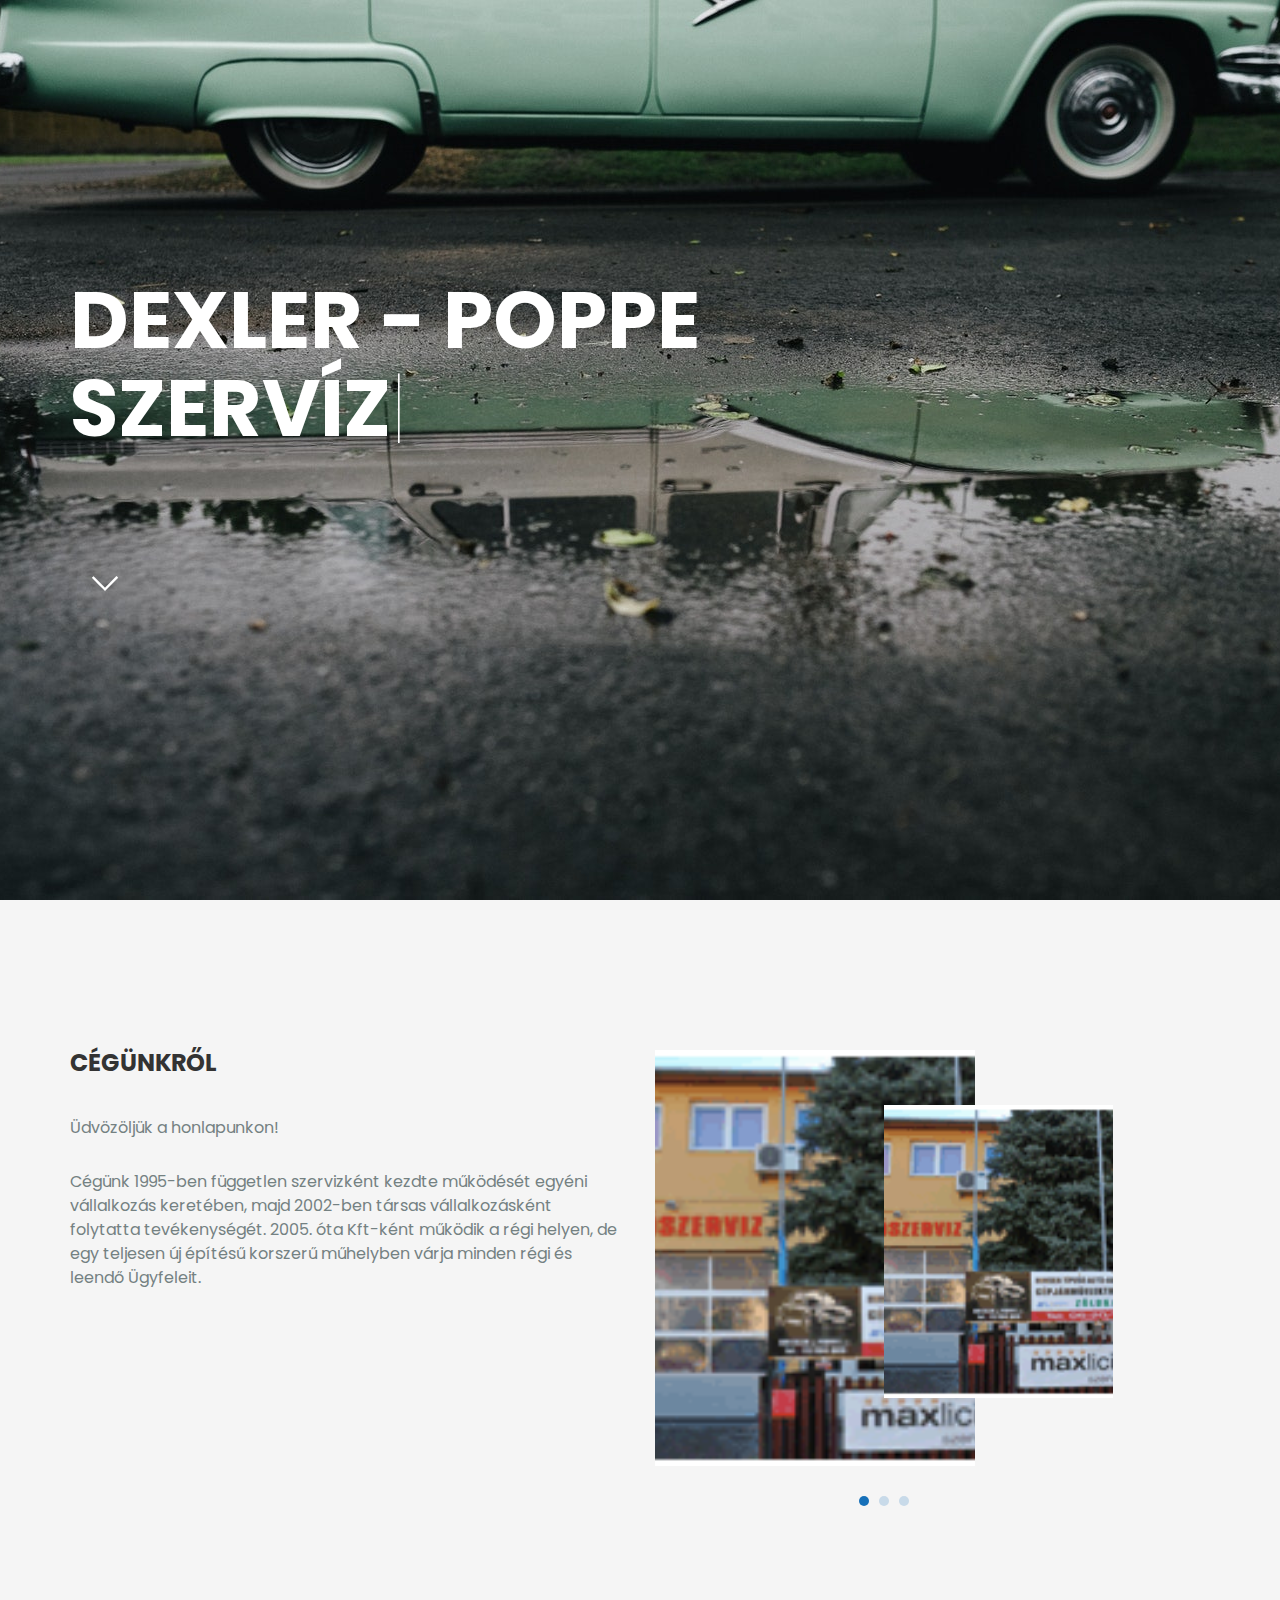
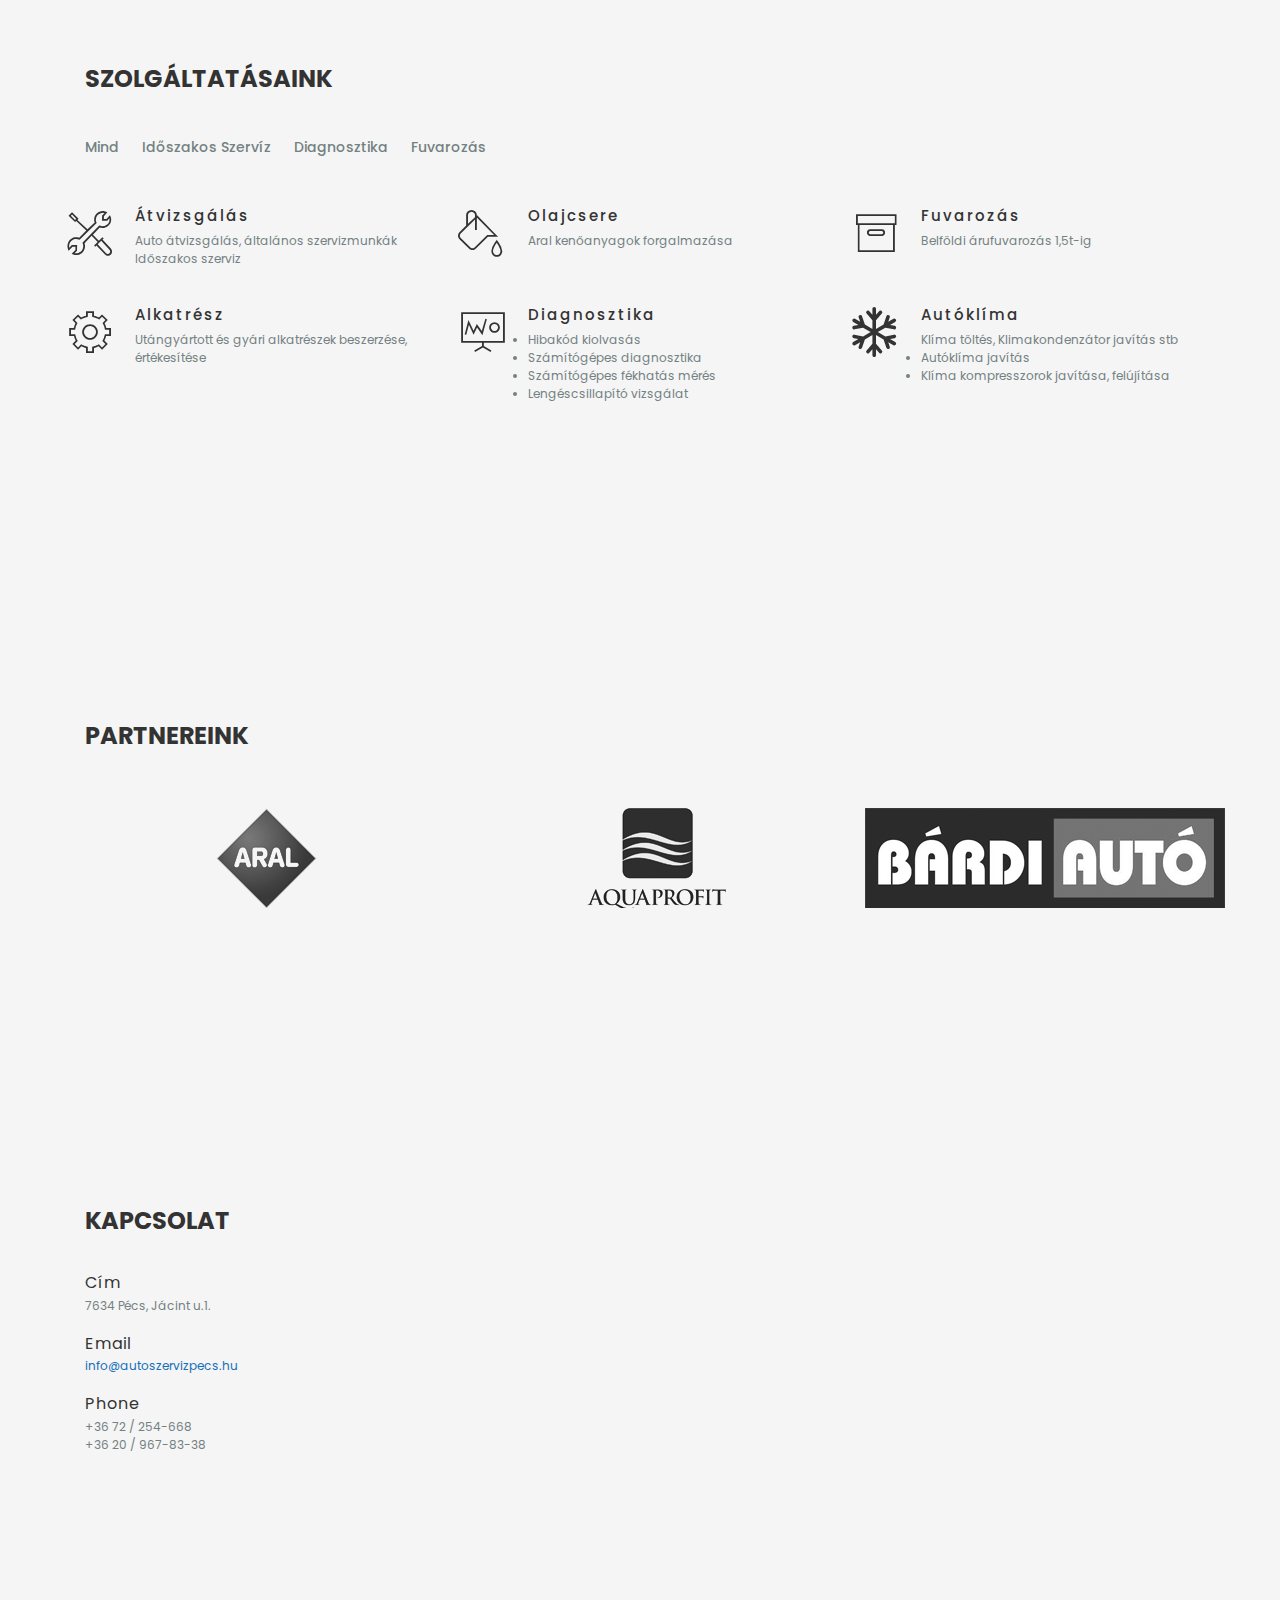
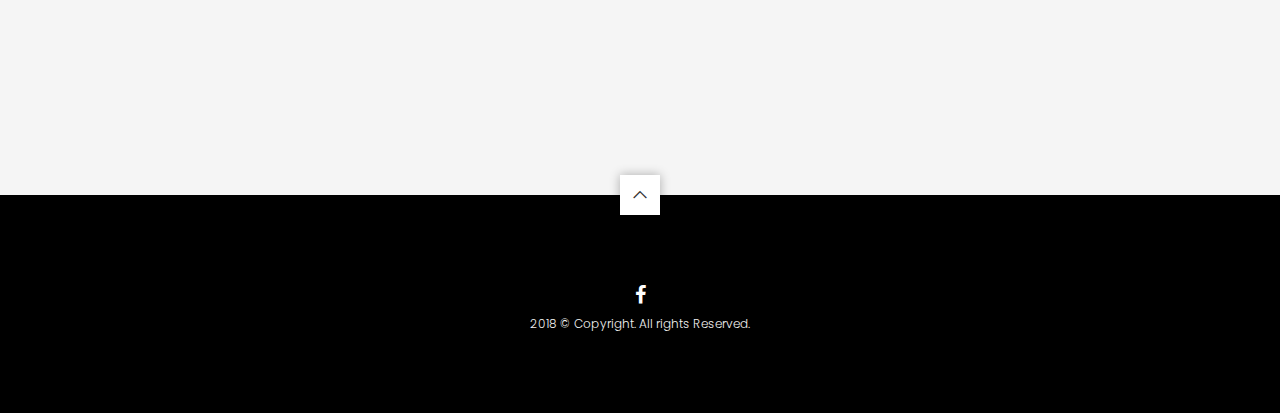
==== commit 6b5a313c: "change paragraph order" ====
--- a/index.html
+++ b/index.html
@@ -9,6 +9,7 @@
 		<!-- Fonts-->
 		<link rel="stylesheet" type="text/css" href="assets/fonts/fontawesome/font-awesome.min.css">
 		<link rel="stylesheet" type="text/css" href="assets/fonts/pe-icon/pe-icon.css">
+		
 
 		<!-- Vendors-->
 		<link rel="stylesheet" type="text/css" href="assets/vendors/bootstrap/grid.css">
@@ -95,6 +96,21 @@
 				<section class="md-section bg-gray" id="id-2">
 					<div class="container">
 						<div class="row">
+
+
+								<div class="col-lg-6  ">
+								
+										<!-- title -->
+										<div class="title">
+											<h2 class="title__title">Cégünkről</h2>
+										</div><!-- End / title -->
+										
+										<p class="fz-16">Üdvözöljük a honlapunkon!</p>
+										<p class="fz-16">Cégünk 1995-ben független szervizként kezdte működését egyéni vállalkozás keretében, majd 2002-ben társas vállalkozásként
+										folytatta tevékenységét. 2005. óta Kft-ként működik a régi helyen, de egy teljesen új építésű korszerű műhelyben várja minden
+										régi és leendő Ügyfeleit.</p>
+									</div>
+
 							<div class="col-lg-5 ">
 								
 								<!-- slide-image -->
@@ -123,18 +139,7 @@
 								</div><!-- End / slide-image -->
 								
 							</div>
-							<div class="col-lg-6 col-xs-offset-0 col-sm-offset-0 col-md-offset-0 col-lg-offset-1 ">
-								
-								<!-- title -->
-								<div class="title">
-									<h2 class="title__title">Cégünkről</h2>
-								</div><!-- End / title -->
-								
-								<p class="fz-16">Üdvözöljük a honlapunkon!</p>
-								<p class="fz-16">Cégünk 1995-ben független szervizként kezdte működését egyéni vállalkozás keretében, majd 2002-ben társas vállalkozásként
-								folytatta tevékenységét. 2005. óta Kft-ként működik a régi helyen, de egy teljesen új építésű korszerű műhelyben várja minden
-								régi és leendő Ügyfeleit.</p>
-							</div>
+							
 						</div>
 
 
@@ -202,9 +207,8 @@
 													<i class="pe-7s-paint-bucket"></i>
 												</div>
 												<h3 class="service__title">Olajcsere</h3>
-												<p class="service__text">Aral kenőanyagok forgalmazása<br></p>
-												<p></p>
-												<p></p>
+												<p class="service__text">Aral kenőanyagok forgalmazása <br> &nbsp;  </p>
+
 											</div>
 											<!-- End / service -->
 									</div>
@@ -224,9 +228,7 @@
 													<i class="pe-7s-box1"></i>
 												</div>
 												<h3 class="service__title">Fuvarozás</h3>
-												<p class="service__text">Belföldi árufuvarozás 1,5t-ig</p>
-												<p></p>
-												<p></p>
+												<p class="service__text">Belföldi árufuvarozás 1,5t-ig <br> &nbsp;</p>
 											</div>
 											<!-- End / service -->
 										</div>
@@ -280,7 +282,7 @@
 											<!-- service -->
 											<div class="service mb-0">
 												<div class="service__icon">
-													<span>&#10052;</span>
+													<i class="fa fa-snowflake-o"></i>
 												</div>
 												<h3 class="service__title">Autóklíma</h3>
 												<p class="service__text">Klíma töltés, Klimakondenzátor javítás stb</p>
--- a/assets/css/main.css
+++ b/assets/css/main.css
@@ -621,7 +621,7 @@
 }
 
 p {
-    margin-bottom: 16px;
+    margin-bottom: 30px;
 }
 
 a {
@@ -1746,6 +1746,7 @@
     bottom: -45px;
     margin-top: 0;
 }
+
 
 
 /* 11. socialicon
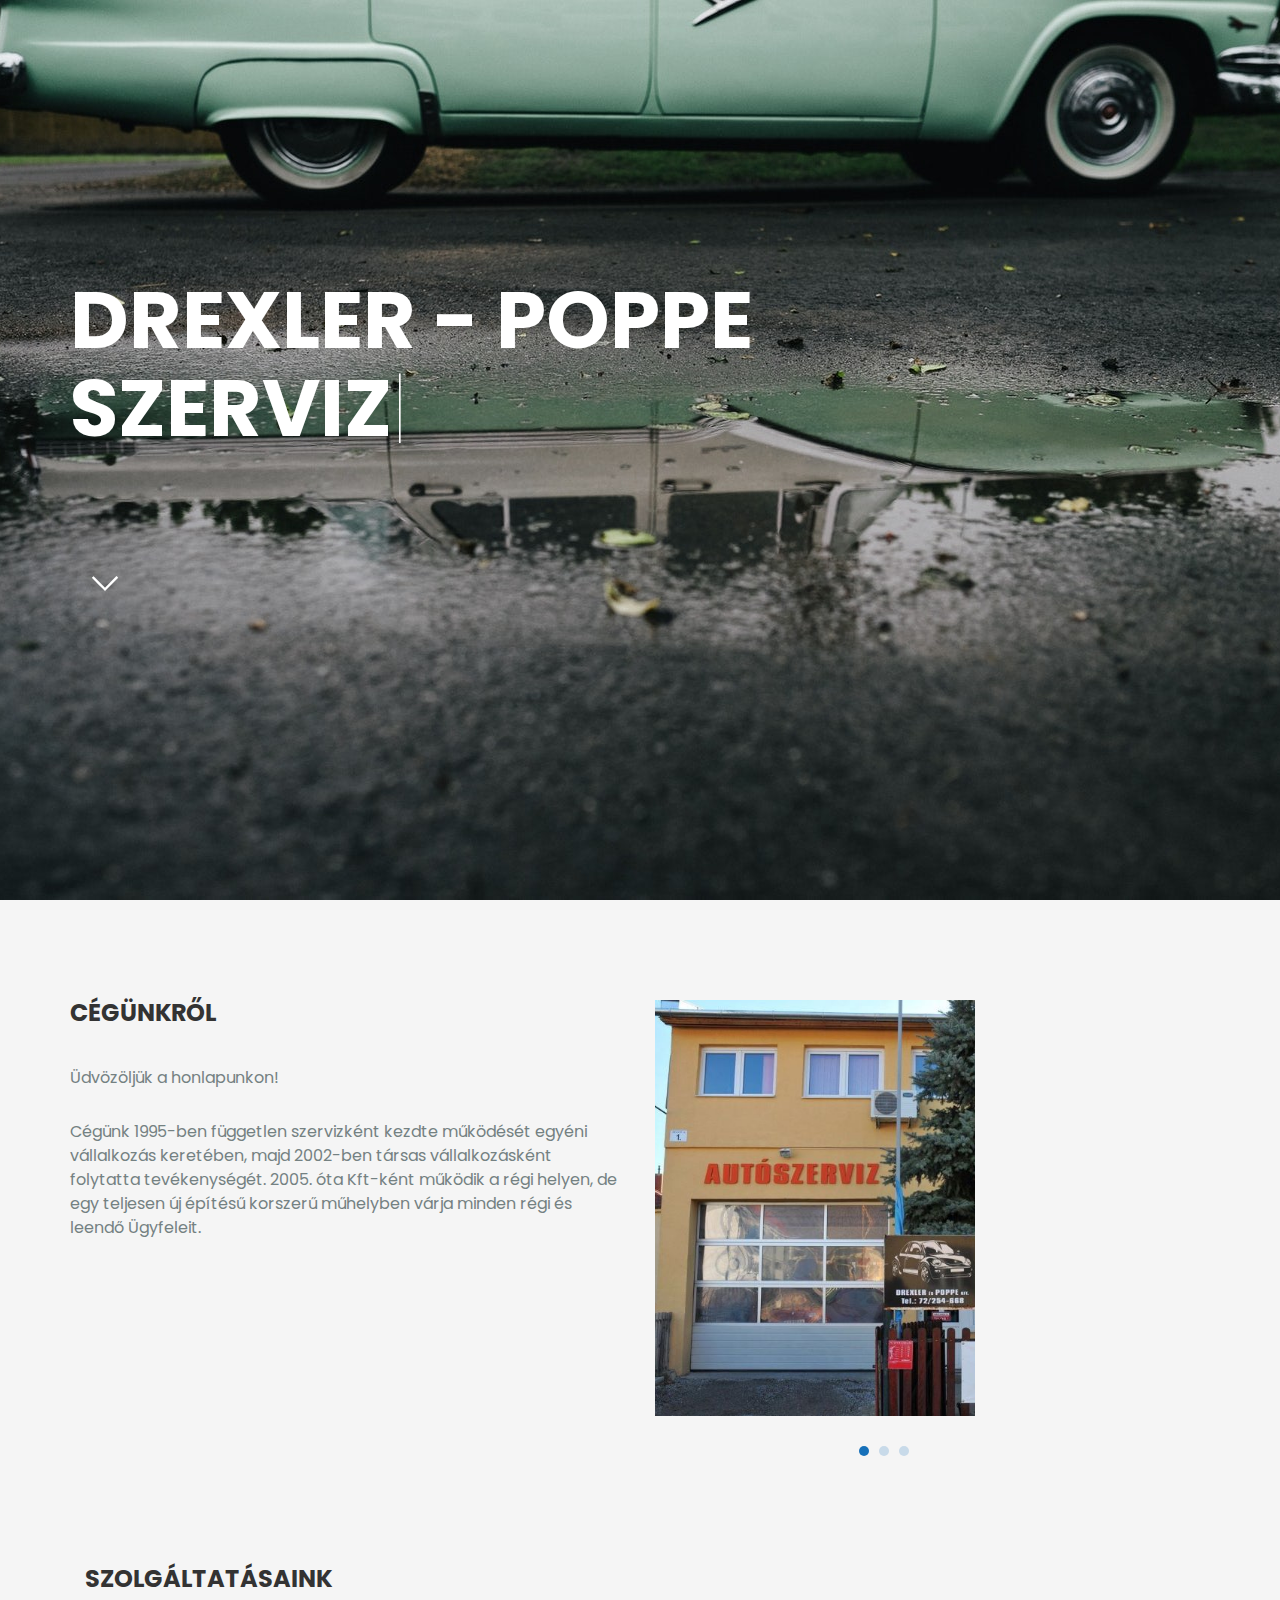
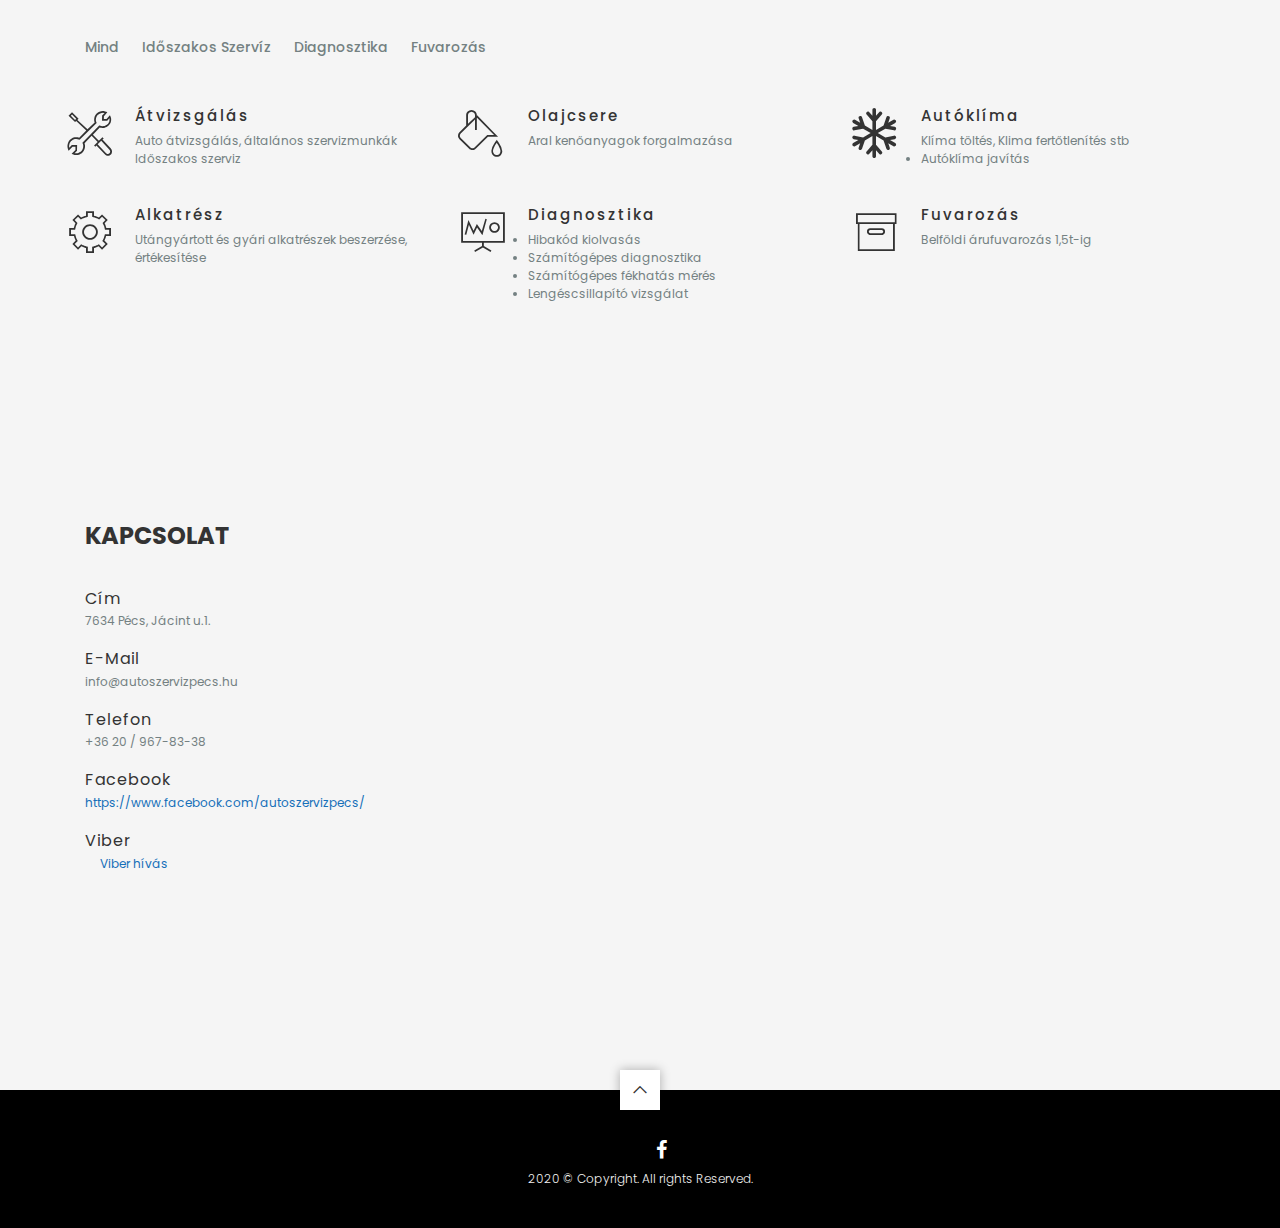
==== commit 6e47174d: "add new pictures, and few new links" ====
--- a/index.html
+++ b/index.html
@@ -1,417 +1,409 @@
 <!DOCTYPE html>
 <html>
-	<head>
-		<title>Drexler és Poppe Kft</title>
-		<meta charset="utf-8">
-		<meta name="viewport" content="width=device-width, initial-scale=1.0, maximum-scale=1.0, user-scalable=no">
-		<meta name="format-detection" content="telephone=no">
-		<meta name="apple-mobile-web-app-capable" content="yes">
-		<!-- Fonts-->
-		<link rel="stylesheet" type="text/css" href="assets/fonts/fontawesome/font-awesome.min.css">
-		<link rel="stylesheet" type="text/css" href="assets/fonts/pe-icon/pe-icon.css">
-		
-
-		<!-- Vendors-->
-		<link rel="stylesheet" type="text/css" href="assets/vendors/bootstrap/grid.css">
-		<link rel="stylesheet" type="text/css" href="assets/vendors/magnific-popup/magnific-popup.min.css">
-		<link rel="stylesheet" type="text/css" href="assets/vendors/swiper/swiper.css">
-		<!-- App & fonts-->
-		<link rel="stylesheet" type="text/css" href="https://fonts.googleapis.com/css?family=Poppins:300,400,500,600,700">
-		<link rel="stylesheet" type="text/css" href="assets/css/main.css"><!--[if lt IE 9]>
+
+<head>
+	<!-- Google Tag Manager -->
+<script>(function(w,d,s,l,i){w[l]=w[l]||[];w[l].push({'gtm.start':
+		new Date().getTime(),event:'gtm.js'});var f=d.getElementsByTagName(s)[0],
+		j=d.createElement(s),dl=l!='dataLayer'?'&l='+l:'';j.async=true;j.src=
+		'https://www.googletagmanager.com/gtm.js?id='+i+dl;f.parentNode.insertBefore(j,f);
+		})(window,document,'script','dataLayer','GTM-N2JC578');</script>
+		<!-- End Google Tag Manager -->
+	<title>Drexler és Poppe Kft</title>
+	<meta charset="utf-8">
+	<meta name="viewport" content="width=device-width, initial-scale=1.0, maximum-scale=1.0, user-scalable=no">
+	<meta name="format-detection" content="telephone=no">
+	<meta name="apple-mobile-web-app-capable" content="yes">
+	<!-- Fonts-->
+	<link rel="stylesheet" type="text/css" href="assets/fonts/fontawesome/font-awesome.min.css">
+	<link rel="stylesheet" type="text/css" href="assets/fonts/pe-icon/pe-icon.css">
+	<script src="assets/fonts/fontawesome/viber_font.min.js"></script>
+
+	<!-- Vendors-->
+	<link rel="stylesheet" type="text/css" href="assets/vendors/bootstrap/grid.css">
+	<link rel="stylesheet" type="text/css" href="assets/vendors/magnific-popup/magnific-popup.min.css">
+	<link rel="stylesheet" type="text/css" href="assets/vendors/swiper/swiper.css">
+	<!-- App & fonts-->
+	<link rel="stylesheet" type="text/css" href="https://fonts.googleapis.com/css?family=Poppins:300,400,500,600,700">
+	<link rel="stylesheet" type="text/css" href="assets/css/main.css">
+	<!--[if lt IE 9]>
 			<script src="https://oss.maxcdn.com/libs/html5shiv/3.7.0/html5shiv.js"></script>
 		<![endif]-->
-	</head>
-	
-	<body>
-		<div class="page-wrap">
-			
-			<!-- header -->
-			<header class="header header--fixed">
-				<div class="container">
-					<div class="header__inner">
-						<div class="header__logo"><a href="index.html"><img src="assets/img/logo.gif" alt=""/></a></div>
-						<div class="header__menu">
-							
-							<!-- onepage-nav -->
-							<nav class="onepage-nav">
-								
-								<!-- onepage-menu -->
-								<ul class="onepage-menu">
-									<li class="current-menu-item"><a href="#id-1">Home</a>
-									</li>
-									<li><a href="#id-2">Rólunk</a>
-									</li>
-									<li><a href="#id-3">Szolgáltatásaink</a>
-									</li>
-									<li><a href="#id-4">Partnereink</a>
-									</li>
-									<li><a href="#id-5">Kapcsolat</a>
-									</li>
-								</ul><!-- onepage-menu -->
-								
-								<div class="navbar-toggle"><span></span><span></span><span></span></div>
-							</nav><!-- End / onepage-nav -->
-							
-						</div>
-					</div><hr/>
-					<div>
+</head>
+
+<body>
+	<!-- Google Tag Manager (noscript) -->
+<noscript><iframe src="https://www.googletagmanager.com/ns.html?id=GTM-N2JC578"
+	height="0" width="0" style="display:none;visibility:hidden"></iframe></noscript>
+	<!-- End Google Tag Manager (noscript) -->
+	<div class="page-wrap">
+
+		<!-- header -->
+		<header class="header header--fixed">
+			<div class="container">
+				<div class="header__inner">
+					<div class="header__logo"><a href="index.html"><img src="assets/img/logo.gif" alt="" /></a></div>
+					<div class="header__menu">
+
+						<!-- onepage-nav -->
+						<nav class="onepage-nav">
+
+							<!-- onepage-menu -->
+							<ul class="onepage-menu">
+								<li class="current-menu-item"><a href="#id-1">Home</a>
+								</li>
+								<li><a href="#id-2">Rólunk</a>
+								</li>
+								<li><a href="#id-3">Szolgáltatásaink</a>
+								</li>
+								<li><a href="#id-5">Kapcsolat</a>
+								</li>
+							</ul><!-- onepage-menu -->
+
+							<div class="navbar-toggle"><span></span><span></span><span></span></div>
+						</nav><!-- End / onepage-nav -->
+
+					</div>
+				</div>
+				<hr />
+				<div>
 					<il>info@autoszervizpecs.hu</il> &nbsp | &nbsp
 					<il>7634 Pécs, Jácint u.1.</il> &nbsp | &nbsp
-					<il>+36 72 / 254-668</il> &nbsp | &nbsp
 					<il>+36 20 / 967-83-38</il>
 
+				</div>
+			</div>
+		</header><!-- End / header -->
+
+
+
+		<!-- Content-->
+		<div class="md-content">
+
+			<!-- hero -->
+			<div class="hero" id="id-1" style="background-image: url('assets/img/bg/1.jpg');">
+				<div class="hero__wrapper">
+					<div class="container">
+						<div class="row">
+							<div class="col-lg-8 ">
+								<h1 class="hero__title">Drexler - Poppe <br />
+
+									<!-- typing__module -->
+									<div class="typing__module" data-options='{"typeSpeed":60}'>
+										<div class="typed-strings">
+											<span>Szerviz</span><span>Diagnosztika</span><span>Tanácsadás</span>
+										</div><span class="typed"></span>
+									</div><!-- End / typing__module -->
+
+								</h1>
+								<!--p class="hero__text">Nam elit ligula, egestas et ornare non, viverra eu justo. Aliquam ornare lectus ut pharetra dictum. Aliquam erat volutpat. In fringilla erat at eros</p-->
+							</div>
+						</div><span id="back-to-down"><i class="pe-7s-angle-down"></i></span>
 					</div>
 				</div>
-			</header><!-- End / header -->
-
-			
-			
-			<!-- Content-->
-			<div class="md-content">
-				
-				<!-- hero -->
-				<div class="hero" id="id-1" style="background-image: url('assets/img/bg/1.jpg');">
-					<div class="hero__wrapper">
+			</div><!-- End / hero -->
+
+
+			<!-- Section -->
+			<section class="md-section bg-gray" id="id-2">
+				<div class="container">
+					<div class="row">
+
+
+						<div class="col-lg-6  ">
+
+							<!-- title -->
+							<div class="title">
+								<h2 class="title__title">Cégünkről</h2>
+							</div><!-- End / title -->
+
+							<p class="fz-16">Üdvözöljük a honlapunkon!</p>
+							<p class="fz-16">Cégünk 1995-ben független szervizként kezdte működését egyéni vállalkozás
+								keretében, majd 2002-ben társas vállalkozásként
+								folytatta tevékenységét. 2005. óta Kft-ként működik a régi helyen, de egy teljesen új
+								építésű korszerű műhelyben várja minden
+								régi és leendő Ügyfeleit.</p>
+						</div>
+
+						<div class="col-lg-5 ">
+
+							<!-- slide-image -->
+							<div class="slide-image">
+
+								<!-- swiper__module swiper-container -->
+								<div class="swiper__module swiper-container slide-image__front"
+									data-options='{"slidesPerView":1,"spaceBetween":0}'>
+									<div class="swiper-wrapper">
+										<div class="slide-item"
+											style="background-image: url('assets/img/about/kep01.jpg');"></div>
+										<div class="slide-item"
+											style="background-image: url('assets/img/about/6496_s.jpg');"></div>
+										<div class="slide-item"
+											style="background-image: url('assets/img/about/6270_s.jpg');"></div>
+									</div>
+									<div class="swiper-pagination-custom"></div>
+								</div><!-- End / swiper__module swiper-container -->
+
+
+								<!-- swiper-thumbnails__module swiper-container -->
+								<div class="swiper-thumbnails__module swiper-container slide-image__black"
+									data-options='{"slidesPerView":1,"spaceBetween":0,"delay":10000}'>
+									<div class="swiper-wrapper">
+										<div class="slide-item"
+											style="background-image: url('assets/img/about/pen.jpg');"></div>
+										<div class="slide-item"
+											style="background-image: url('assets/img/about/4393_s.jpg');"></div>
+										<div class="slide-item"
+											style="background-image: url('assets/img/about/pen_s.jpg');"></div>
+									</div>
+								</div><!-- End / swiper-thumbnails__module swiper-container -->
+
+							</div><!-- End / slide-image -->
+
+						</div>
+
+					</div>
+
+
+
+
+
+
+
+					<!-- Section -->
+					<section class="md-section" id="id-3">
 						<div class="container">
 							<div class="row">
 								<div class="col-lg-8 ">
-									<h1 class="hero__title">Dexler - Poppe <br />
-										
-										<!-- typing__module -->
-										<div class="typing__module" data-options='{"typeSpeed":60}'>
-											<div class="typed-strings"><span>Szervíz</span><span>Diagnosztika</span><span>Tanácsadás</span>
-											</div><span class="typed"></span>
-										</div><!-- End / typing__module -->
-										
-									</h1>
-									<!--p class="hero__text">Nam elit ligula, egestas et ornare non, viverra eu justo. Aliquam ornare lectus ut pharetra dictum. Aliquam erat volutpat. In fringilla erat at eros</p-->
+
+									<!-- title -->
+									<div class="title">
+										<h2 class="title__title">Szolgáltatásaink</h2>
+									</div><!-- End / title -->
+
 								</div>
-							</div><span id="back-to-down"><i class="pe-7s-angle-down"></i></span>
+							</div>
+							<div class="grid-css grid-css--grid" data-col-lg="3" data-col-md="2" data-col-sm="2"
+								data-col-xs="1" data-gap="40">
+								<div class="filter">
+									<ul class="filter__list">
+										<li><a href="#" data-filter="*">Mind</a></li>
+										<li><a href="#" data-filter=".cat1">Időszakos Szervíz</a></li>
+										<li><a href="#" data-filter=".cat2">Diagnosztika</a></li>
+										<li><a href="#" data-filter=".cat3">Fuvarozás</a></li>
+									</ul>
+								</div>
+								<div class="grid__inner">
+									<div class="grid-sizer"></div>
+
+
+
+									<div class="grid-item normal cat1">
+										<div class="grid-item__inner">
+
+
+											<!-- service -->
+											<div class="service mb-0">
+												<div class="service__icon">
+													<i class="pe-7s-tools"></i>
+												</div>
+												<h3 class="service__title">Átvizsgálás</h3>
+												<p class="service__text">Auto átvizsgálás, általános szervizmunkák
+													<br>Időszakos szerviz</p>
+											</div>
+											<!-- End / service -->
+
+
+										</div>
+									</div>
+
+
+
+
+
+									<div class="grid-item normal cat1">
+										<div class="grid-item__inner">
+
+
+											<!-- service -->
+											<div class="service mb-0">
+												<div class="service__icon">
+													<i class="pe-7s-paint-bucket"></i>
+												</div>
+												<h3 class="service__title">Olajcsere</h3>
+												<p class="service__text">Aral kenőanyagok forgalmazása <br> &nbsp; </p>
+
+											</div>
+											<!-- End / service -->
+										</div>
+									</div>
+
+
+
+									<div class="grid-item normal cat1">
+										<div class="grid-item__inner">
+
+
+											<!-- service -->
+											<div class="service mb-0">
+												<div class="service__icon">
+													<i class="fa fa-snowflake-o"></i>
+												</div>
+												<h3 class="service__title">Autóklíma</h3>
+												<p class="service__text">Klíma töltés, Klima fertőtlenítés stb</p>
+												<li>Autóklíma javítás</li>
+											</div>
+											<!-- End / service -->
+										</div>
+									</div>
+
+
+									<div class="grid-item normal cat1">
+										<div class="grid-item__inner">
+
+
+											<!-- service -->
+											<div class="service mb-0">
+												<div class="service__icon">
+													<i class="pe-7s-config"></i>
+												</div>
+												<h3 class="service__title">Alkatrész</h3>
+												<p class="service__text">Utángyártott és gyári alkatrészek beszerzése,
+													értékesítése</p>
+											</div>
+											<!-- End / service -->
+										</div>
+									</div>
+
+									<div class="grid-item normal cat2">
+										<div class="grid-item__inner">
+
+
+											<!-- service -->
+											<div class="service mb-0">
+												<div class="service__icon">
+													<i class="pe-7s-display1"></i>
+												</div>
+												<h3 class="service__title">Diagnosztika</h3>
+
+												<li>Hibakód kiolvasás</li>
+												<li>Számítógépes diagnosztika</li>
+												<li>Számítógépes fékhatás mérés</li>
+												<li>Lengéscsillapító vizsgálat</li>
+
+											</div>
+											<!-- End / service -->
+
+										</div>
+									</div>
+
+
+									<div class="grid-item normal cat3">
+										<div class="grid-item__inner">
+											<!-- service -->
+											<div class="service mb-0">
+												<div class="service__icon">
+													<i class="pe-7s-box1"></i>
+												</div>
+												<h3 class="service__title">Fuvarozás</h3>
+												<p class="service__text">Belföldi árufuvarozás 1,5t-ig <br> &nbsp;</p>
+											</div>
+											<!-- End / service -->
+										</div>
+									</div>
+
+
+
+								</div>
+							</div>
+						</div>
+					</section>
+					<!-- End / Section -->
+
+
+
+					<!-- Section -->
+					<section class="md-section" id="id-5">
+						<div class="container">
+							<div class="row">
+								<div class="col-lg-3 ">
+
+									<!-- title -->
+									<div class="title">
+										<h2 class="title__title">Kapcsolat</h2>
+									</div><!-- End / title -->
+
+									<div class="mb-40">
+
+										<!-- contact -->
+										<div class="contact">
+											<h3 class="contact__title">Cím</h3>
+											<div>7634 Pécs, Jácint u.1.</div>
+										</div><!-- End / contact -->
+
+
+										<!-- contact -->
+										<div class="contact">
+											<h3 class="contact__title">E-mail</h3>
+											<div>info@autoszervizpecs.hu</div>
+										</div><!-- End / contact -->
+
+
+										<!-- contact -->
+										<div class="contact">
+											<h3 class="contact__title">Telefon</h3>
+											<div>+36 20 / 967-83-38</div>
+										</div><!-- End / contact -->
+
+										<!-- contact -->
+										<div class="contact">
+											<h3 class="contact__title">Facebook</h3>
+											<div><a href="">https://www.facebook.com/autoszervizpecs/</a></div>
+										</div><!-- End / contact -->
+
+										<!-- contact -->
+										<div class="contact">
+											<h3 class="contact__title">Viber</h3><span class="iconify" data-icon="fa-brands:viber" data-inline="false"></span>
+											<a href="viber://chat?number=06209678338">Viber hívás</a>
+
+											<div></div>
+										</div><!-- End / contact -->
+
+									</div>
+								</div>
+								<div class="col-lg-7 col-xs-offset-0 col-sm-offset-0 col-md-offset-0 col-lg-offset-1 ">
+									<iframe class="mapframe" frameborder="0" style="border:0"
+										src="https://www.google.com/maps/embed/v1/place?key=AIzaSyCElI-Jg2EoOXVKO2cNIVU1WAdiTg5F82s&q=Pécs,+Jácint+utca+1,+7634+Magyarország"
+										allowfullscreen></iframe>
+								</div>
+							</div>
+						</div>
+					</section>
+					<!-- End / Section -->
+
+				</div>
+				<!-- End / Content-->
+
+				<!-- footer -->
+				<div class="footer">
+					<div id="back-to-top"><i class="pe-7s-angle-up"></i></div>
+					<div class="container">
+						<div class="footer__wrapper">
+							<div class="footer__social">
+								<!-- social-icon -->
+								<a class="social-icon" href="viber://chat?number=06209678338"><span class="iconify" data-icon="fa-brands:viber" data-inline="false"></span>
+								</a><!-- End / social-icon -->
+								<a class="social-icon" href="https://www.facebook.com/autoszervizpecs"><i
+										class="social-icon__icon fa fa-facebook"></i>
+								</a><!-- End / social-icon -->
+								
+
+							</div>
+							<p class="footer__copy">2020 &copy; Copyright. All rights Reserved.</p>
 						</div>
 					</div>
-				</div><!-- End / hero -->
-				
-				
-				<!-- Section -->
-				<section class="md-section bg-gray" id="id-2">
-					<div class="container">
-						<div class="row">
-
-
-								<div class="col-lg-6  ">
-								
-										<!-- title -->
-										<div class="title">
-											<h2 class="title__title">Cégünkről</h2>
-										</div><!-- End / title -->
-										
-										<p class="fz-16">Üdvözöljük a honlapunkon!</p>
-										<p class="fz-16">Cégünk 1995-ben független szervizként kezdte működését egyéni vállalkozás keretében, majd 2002-ben társas vállalkozásként
-										folytatta tevékenységét. 2005. óta Kft-ként működik a régi helyen, de egy teljesen új építésű korszerű műhelyben várja minden
-										régi és leendő Ügyfeleit.</p>
-									</div>
-
-							<div class="col-lg-5 ">
-								
-								<!-- slide-image -->
-								<div class="slide-image">
-									
-									<!-- swiper__module swiper-container -->
-									<div class="swiper__module swiper-container slide-image__front" data-options='{"slidesPerView":1,"spaceBetween":0}'>
-										<div class="swiper-wrapper">
-											<div class="slide-item" style="background-image: url('assets/img/about/kep01.gif');"></div>
-											<div class="slide-item" style="background-image: url('assets/img/about/2.jpg');"></div>
-											<div class="slide-item" style="background-image: url('assets/img/about/3.jpg');"></div>
-										</div>
-										<div class="swiper-pagination-custom"></div>
-									</div><!-- End / swiper__module swiper-container -->
-									
-									
-									<!-- swiper-thumbnails__module swiper-container -->
-									<div class="swiper-thumbnails__module swiper-container slide-image__black" data-options='{"slidesPerView":1,"spaceBetween":0,"delay":10000}'>
-										<div class="swiper-wrapper">
-											<div class="slide-item" style="background-image: url('assets/img/about/kep01.gif');"></div>
-											<div class="slide-item" style="background-image: url('assets/img/about/2b.jpg');"></div>
-											<div class="slide-item" style="background-image: url('assets/img/about/3b.jpg');"></div>
-										</div>
-									</div><!-- End / swiper-thumbnails__module swiper-container -->
-									
-								</div><!-- End / slide-image -->
-								
-							</div>
-							
-						</div>
-
-
-
-						
-						
-				
-				
-				<!-- Section -->
-				<section class="md-section" id="id-3">
-					<div class="container">
-						<div class="row">
-							<div class="col-lg-8 ">
-								
-								<!-- title -->
-								<div class="title">
-									<h2 class="title__title">Szolgáltatásaink</h2>
-								</div><!-- End / title -->
-								
-							</div>
-						</div>
-						<div class="grid-css grid-css--grid" data-col-lg="3" data-col-md="2" data-col-sm="2" data-col-xs="1" data-gap="40">
-							<div class="filter">
-								<ul class="filter__list">
-									<li><a href="#" data-filter="*">Mind</a></li>
-									<li><a href="#" data-filter=".cat1">Időszakos Szervíz</a></li>
-									<li><a href="#" data-filter=".cat2">Diagnosztika</a></li>
-									<li><a href="#" data-filter=".cat3">Fuvarozás</a></li>
-								</ul>
-							</div>
-							<div class="grid__inner">
-								<div class="grid-sizer"></div>
-
-
-
-								<div class="grid-item normal cat1">
-									<div class="grid-item__inner">
-										
-								
-											<!-- service -->
-											<div class="service mb-0">
-												<div class="service__icon">
-													<i class="pe-7s-tools"></i>
-												</div>
-												<h3 class="service__title">Átvizsgálás</h3>
-												<p class="service__text">Auto átvizsgálás, általános szervizmunkák  <br>Időszakos szerviz</p>
-											</div>
-											<!-- End / service -->
-								
-										
-									</div>
-								</div>
-
-								
-								
-
-								
-								<div class="grid-item normal cat1">
-									<div class="grid-item__inner">
-										
-								
-											<!-- service -->
-											<div class="service mb-0">
-												<div class="service__icon">
-													<i class="pe-7s-paint-bucket"></i>
-												</div>
-												<h3 class="service__title">Olajcsere</h3>
-												<p class="service__text">Aral kenőanyagok forgalmazása <br> &nbsp;  </p>
-
-											</div>
-											<!-- End / service -->
-									</div>
-								</div>
-								
-
-
-								
-
-
-
-								<div class="grid-item normal cat3">
-									<div class="grid-item__inner">
-											<!-- service -->
-											<div class="service mb-0">
-												<div class="service__icon">
-													<i class="pe-7s-box1"></i>
-												</div>
-												<h3 class="service__title">Fuvarozás</h3>
-												<p class="service__text">Belföldi árufuvarozás 1,5t-ig <br> &nbsp;</p>
-											</div>
-											<!-- End / service -->
-										</div>
-									</div>
-
-								
-									
-								<div class="grid-item normal cat1">
-									<div class="grid-item__inner">
-										
-								
-											<!-- service -->
-											<div class="service mb-0">
-												<div class="service__icon">
-													<i class="pe-7s-config"></i>
-												</div>
-												<h3 class="service__title">Alkatrész</h3>
-												<p class="service__text">Utángyártott és gyári alkatrészek beszerzése, értékesítése</p>
-											</div>
-											<!-- End / service -->
-									</div>
-								</div>
-
-								<div class="grid-item normal cat2">
-									<div class="grid-item__inner">
-										
-								
-											<!-- service -->
-											<div class="service mb-0">
-												<div class="service__icon">
-													<i class="pe-7s-display1"></i>
-												</div>
-												<h3 class="service__title">Diagnosztika</h3>
-												
-													<li>Hibakód kiolvasás</li>
-													<li>Számítógépes diagnosztika</li>
-													<li>Számítógépes fékhatás mérés</li>
-													<li>Lengéscsillapító vizsgálat</li>
-												
-											</div>
-											<!-- End / service -->
-								
-										
-									</div>
-								</div>
-
-								<div class="grid-item normal cat1">
-									<div class="grid-item__inner">
-										
-								
-											<!-- service -->
-											<div class="service mb-0">
-												<div class="service__icon">
-													<i class="fa fa-snowflake-o"></i>
-												</div>
-												<h3 class="service__title">Autóklíma</h3>
-												<p class="service__text">Klíma töltés, Klimakondenzátor javítás stb</p>
-												<li>Autóklíma javítás</li>
-												<li>Klíma kompresszorok javítása, felújítása</li>
-											</div>
-											<!-- End / service -->
-									</div>
-								</div>
-
-								
-							</div>
-						</div>
-					</div>
-				</section>
-				<!-- End / Section -->
-				
-				
-				<!-- Section -->
-				<section class="md-section bg-gray" id="id-4">
-					<div class="container">
-						<div class="row">
-							<div class="col-xs-12">
-								
-								<!-- title -->
-								<div class="title">
-									<h2 class="title__title">Partnereink</h2>
-								</div><!-- End / title -->
-								<br/>
-							</div>
-						</div>
-						<div class="row">
-							<div class="col-lg-4 ">
-								
-								<!--  -->
-								<div>
-									<div class="post__media"><a href="https://www.aral.de/"><img src="assets/img/blog/aral_p.png" alt=""/></a></div>
-								</div><!-- End /  -->
-								
-							</div>
-							<div class="col-lg-4 ">
-								
-								<!--  -->
-								<div>
-									<div class="post__media"><a href="#"><img src="assets/img/blog/aqua.png" alt=""/></a></div>
-								</div><!-- End /  -->
-								
-							</div>
-							<div class="col-lg-4 ">
-								
-								<!--  -->
-								<div>
-									<div class="post__media"><a href="#"><img src="assets/img/blog/bardi.png" alt=""/></a></div>
-								</div><!-- End /  -->
-								
-							</div>
-						</div>
-					</div>
-				</section>
-				<!-- End / Section -->
-				
-				
-				<!-- Section -->
-				<section class="md-section" id="id-5">
-					<div class="container">
-						<div class="row">
-							<div class="col-lg-3 ">
-								
-								<!-- title -->
-								<div class="title">
-									<h2 class="title__title">Kapcsolat</h2>
-								</div><!-- End / title -->
-								
-								<div class="mb-40">
-									
-									<!-- contact -->
-									<div class="contact">
-										<h3 class="contact__title">Cím</h3>
-										<div>7634 Pécs, Jácint u.1.</div>
-									</div><!-- End / contact -->
-									
-									
-									<!-- contact -->
-									<div class="contact">
-										<h3 class="contact__title">email</h3>
-										<div><a href="">info@autoszervizpecs.hu</a></div>
-									</div><!-- End / contact -->
-									
-									
-									<!-- contact -->
-									<div class="contact">
-										<h3 class="contact__title">phone</h3>
-										<div>+36 72 / 254-668</div>
-										<div>+36 20 / 967-83-38</div>
-									</div><!-- End / contact -->
-									
-								</div>
-							</div>
-							<div class="col-lg-7 col-xs-offset-0 col-sm-offset-0 col-md-offset-0 col-lg-offset-1 ">
-								<iframe class="mapframe"
-                         			frameborder="0" style="border:0"
-                        			src="https://www.google.com/maps/embed/v1/place?key=AIzaSyCElI-Jg2EoOXVKO2cNIVU1WAdiTg5F82s&q=Pécs,+Jácint+utca+1,+7634+Magyarország" allowfullscreen></iframe>
-							</div>
-						</div>
-					</div>
-				</section>
-				<!-- End / Section -->
-				
-			</div>
-			<!-- End / Content-->
-			
-			<!-- footer -->
-			<div class="footer">
-				<div id="back-to-top"><i class="pe-7s-angle-up"></i></div>
-				<div class="container">
-					<div class="footer__wrapper">
-						<div class="footer__social">
-										
-										<!-- social-icon -->
-										<a class="social-icon" href="https://www.facebook.com/poppekft.drexleres"><i class="social-icon__icon fa fa-facebook"></i>	
-										</a><!-- End / social-icon -->
-																
-										
-						</div>
-						<p class="footer__copy">2018 &copy; Copyright. All rights Reserved.</p>
-					</div>
-				</div>
-			</div><!-- End / footer -->
-			
+				</div><!-- End / footer -->
+
 		</div>
 		<!-- Vendors-->
 		<script type="text/javascript" src="assets/vendors/jquery/jquery.min.js"></script>
@@ -427,5 +419,6 @@
 		<script type="text/javascript" src="assets/vendors/typed/typed.min.js"></script>
 		<!-- App-->
 		<script type="text/javascript" src="assets/js/main.js"></script>
-	</body>
+</body>
+
 </html>--- a/assets/css/main.css
+++ b/assets/css/main.css
@@ -276,8 +276,8 @@
 
 @media (min-width: 1200px) {
     .md-section {
-        padding-top: 150px;
-        padding-bottom: 150px;
+        padding-top: 100px;
+        padding-bottom: 100px;
     }
 }
 
@@ -1885,7 +1885,7 @@
 
 @media (min-width: 993px) {
     .footer {
-        padding: 80px 0;
+        padding: 40px 0;
     }
 }
 
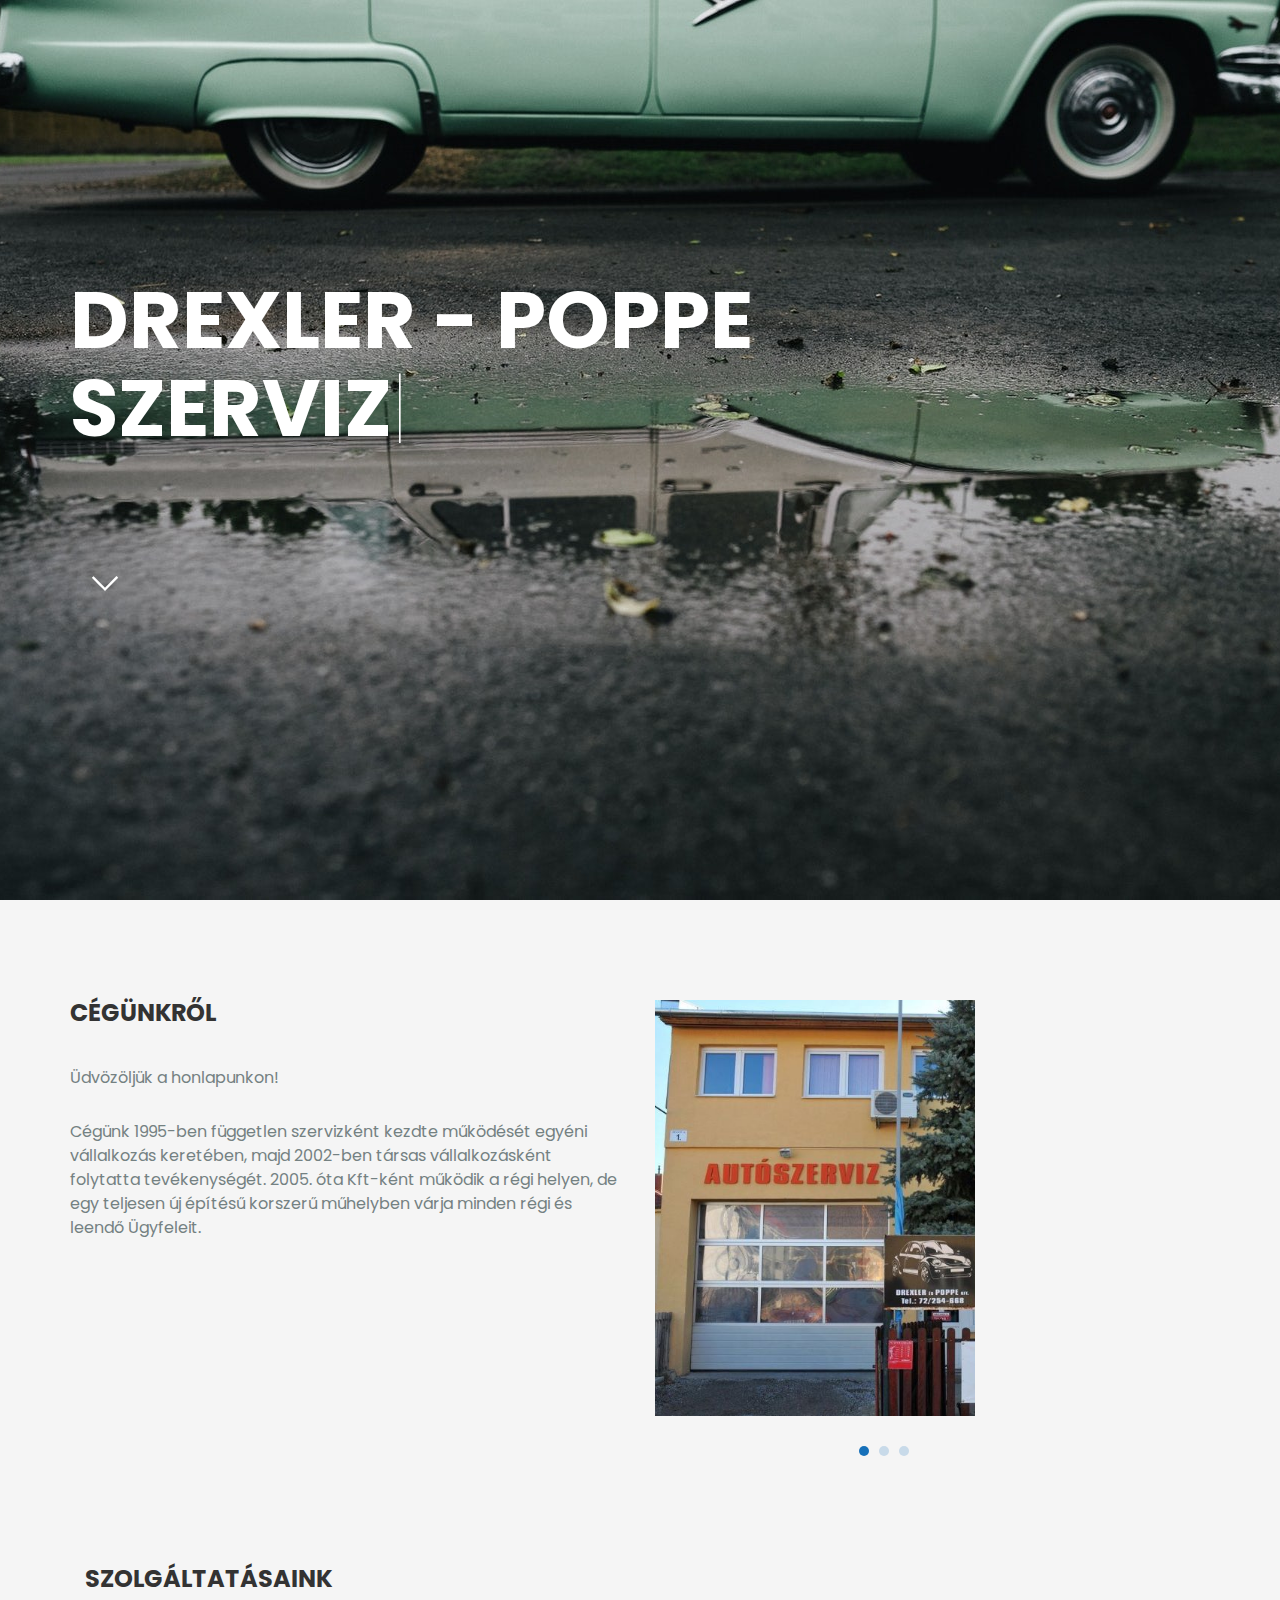
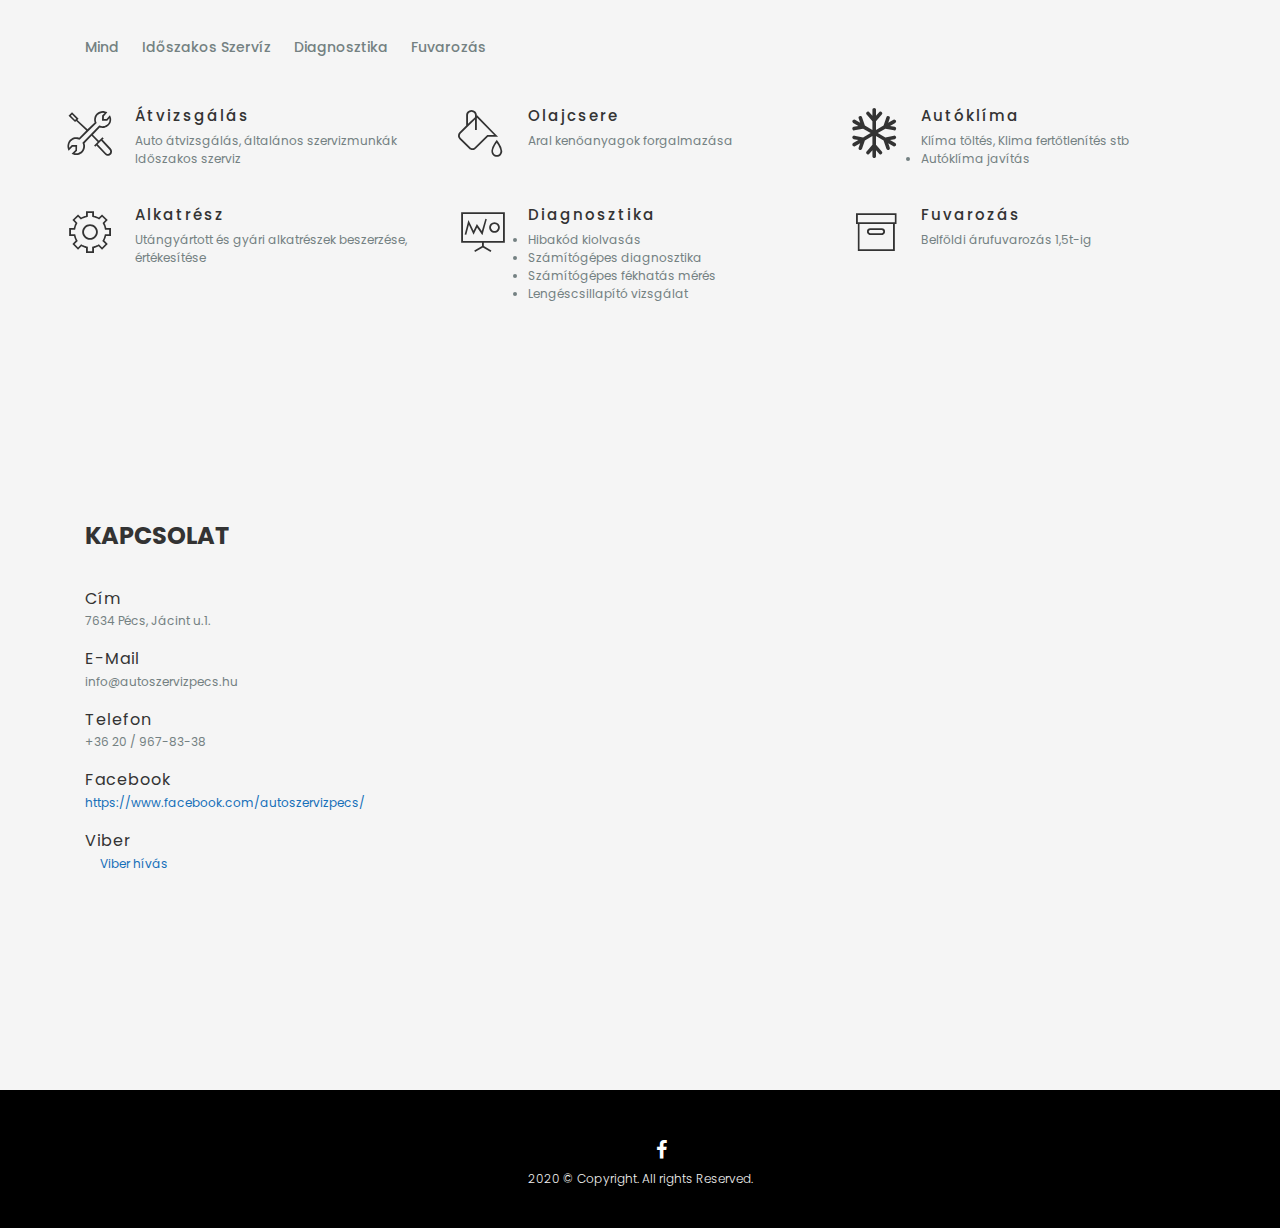
==== commit 01732f1e: "delete button change viber number" ====
--- a/index.html
+++ b/index.html
@@ -364,7 +364,7 @@
 										<!-- contact -->
 										<div class="contact">
 											<h3 class="contact__title">Viber</h3><span class="iconify" data-icon="fa-brands:viber" data-inline="false"></span>
-											<a href="viber://chat?number=06209678338">Viber hívás</a>
+											<a href="viber://contact?number=36209678338">Viber hívás</a>
 
 											<div></div>
 										</div><!-- End / contact -->
@@ -386,12 +386,12 @@
 
 				<!-- footer -->
 				<div class="footer">
-					<div id="back-to-top"><i class="pe-7s-angle-up"></i></div>
+					
 					<div class="container">
 						<div class="footer__wrapper">
 							<div class="footer__social">
 								<!-- social-icon -->
-								<a class="social-icon" href="viber://chat?number=06209678338"><span class="iconify" data-icon="fa-brands:viber" data-inline="false"></span>
+								<a class="social-icon" href="viber://contact?number=36209678338"><span class="iconify" data-icon="fa-brands:viber" data-inline="false"></span>
 								</a><!-- End / social-icon -->
 								<a class="social-icon" href="https://www.facebook.com/autoszervizpecs"><i
 										class="social-icon__icon fa fa-facebook"></i>
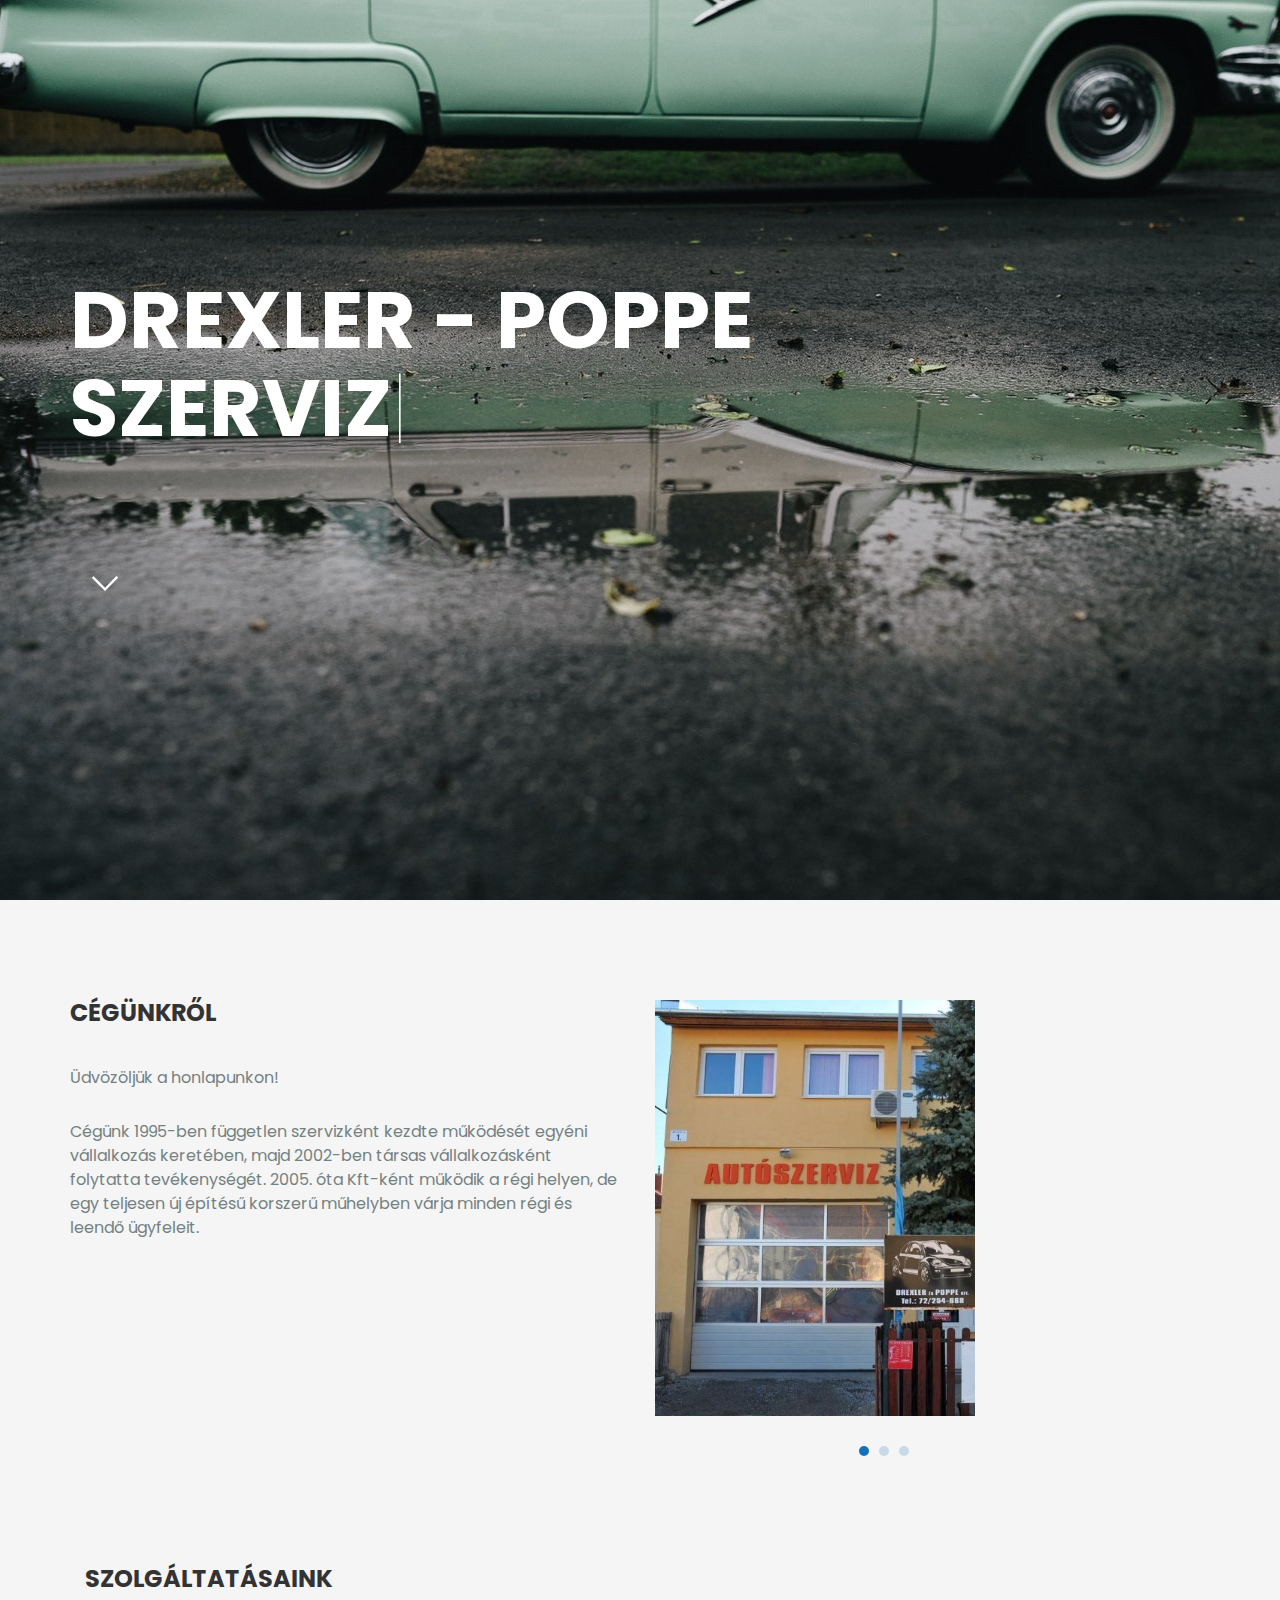
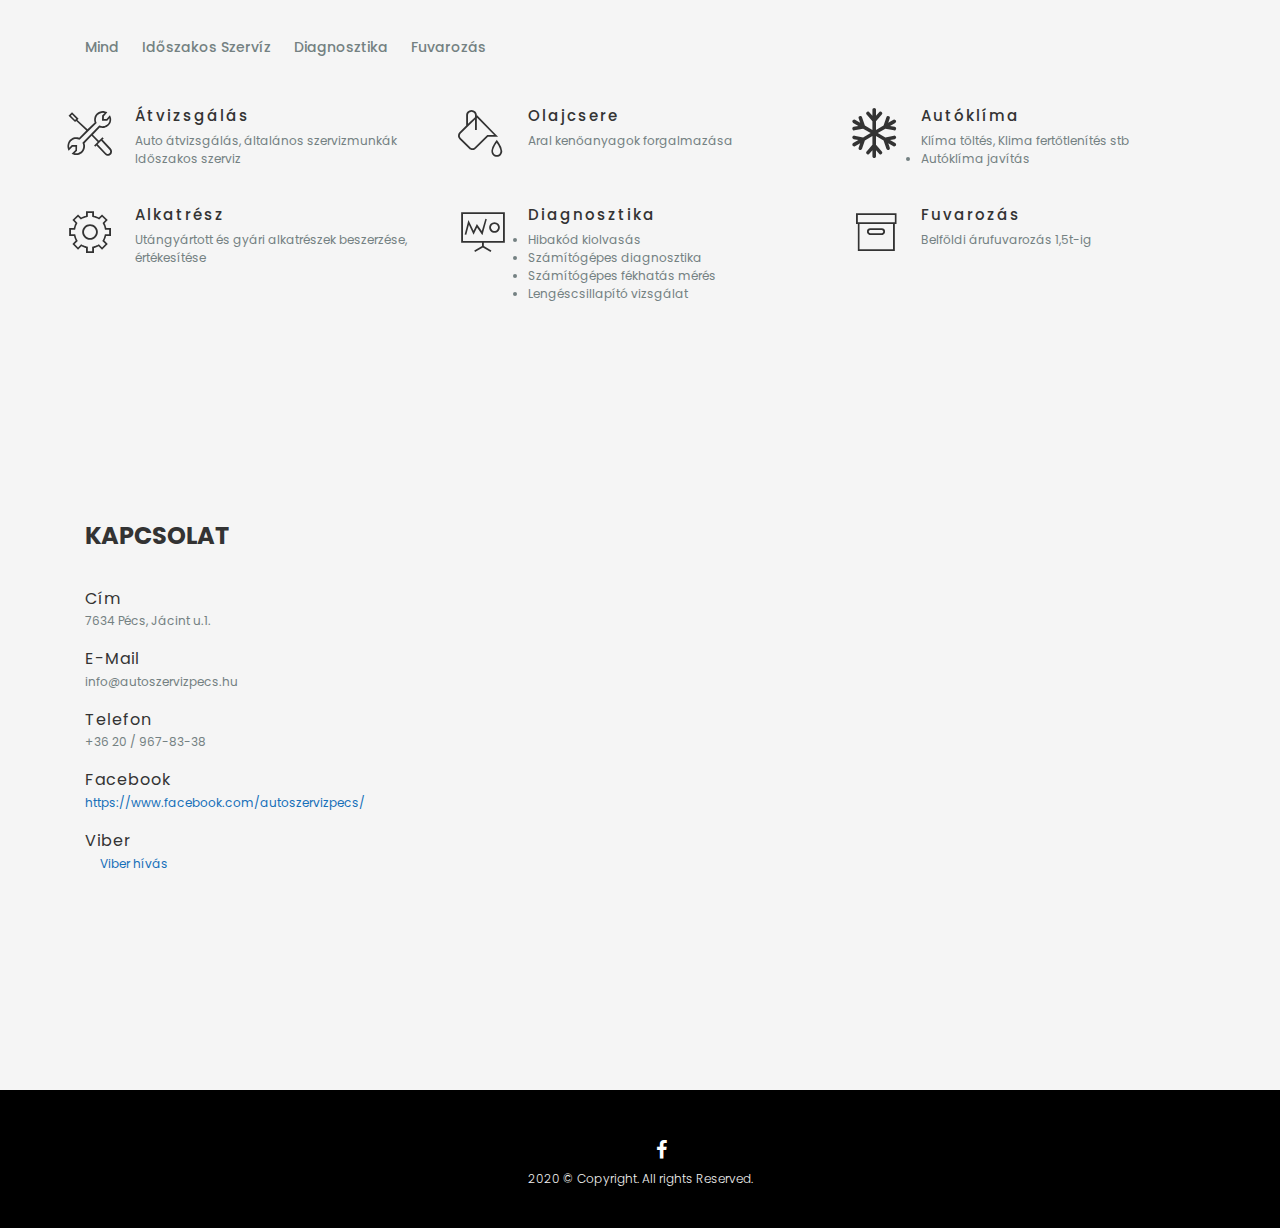
==== commit 9d63f4c7: "delete unnecessearly files" ====
--- a/index.html
+++ b/index.html
@@ -122,7 +122,7 @@
 								keretében, majd 2002-ben társas vállalkozásként
 								folytatta tevékenységét. 2005. óta Kft-ként működik a régi helyen, de egy teljesen új
 								építésű korszerű műhelyben várja minden
-								régi és leendő Ügyfeleit.</p>
+								régi és leendő ügyfeleit.</p>
 						</div>
 
 						<div class="col-lg-5 ">
